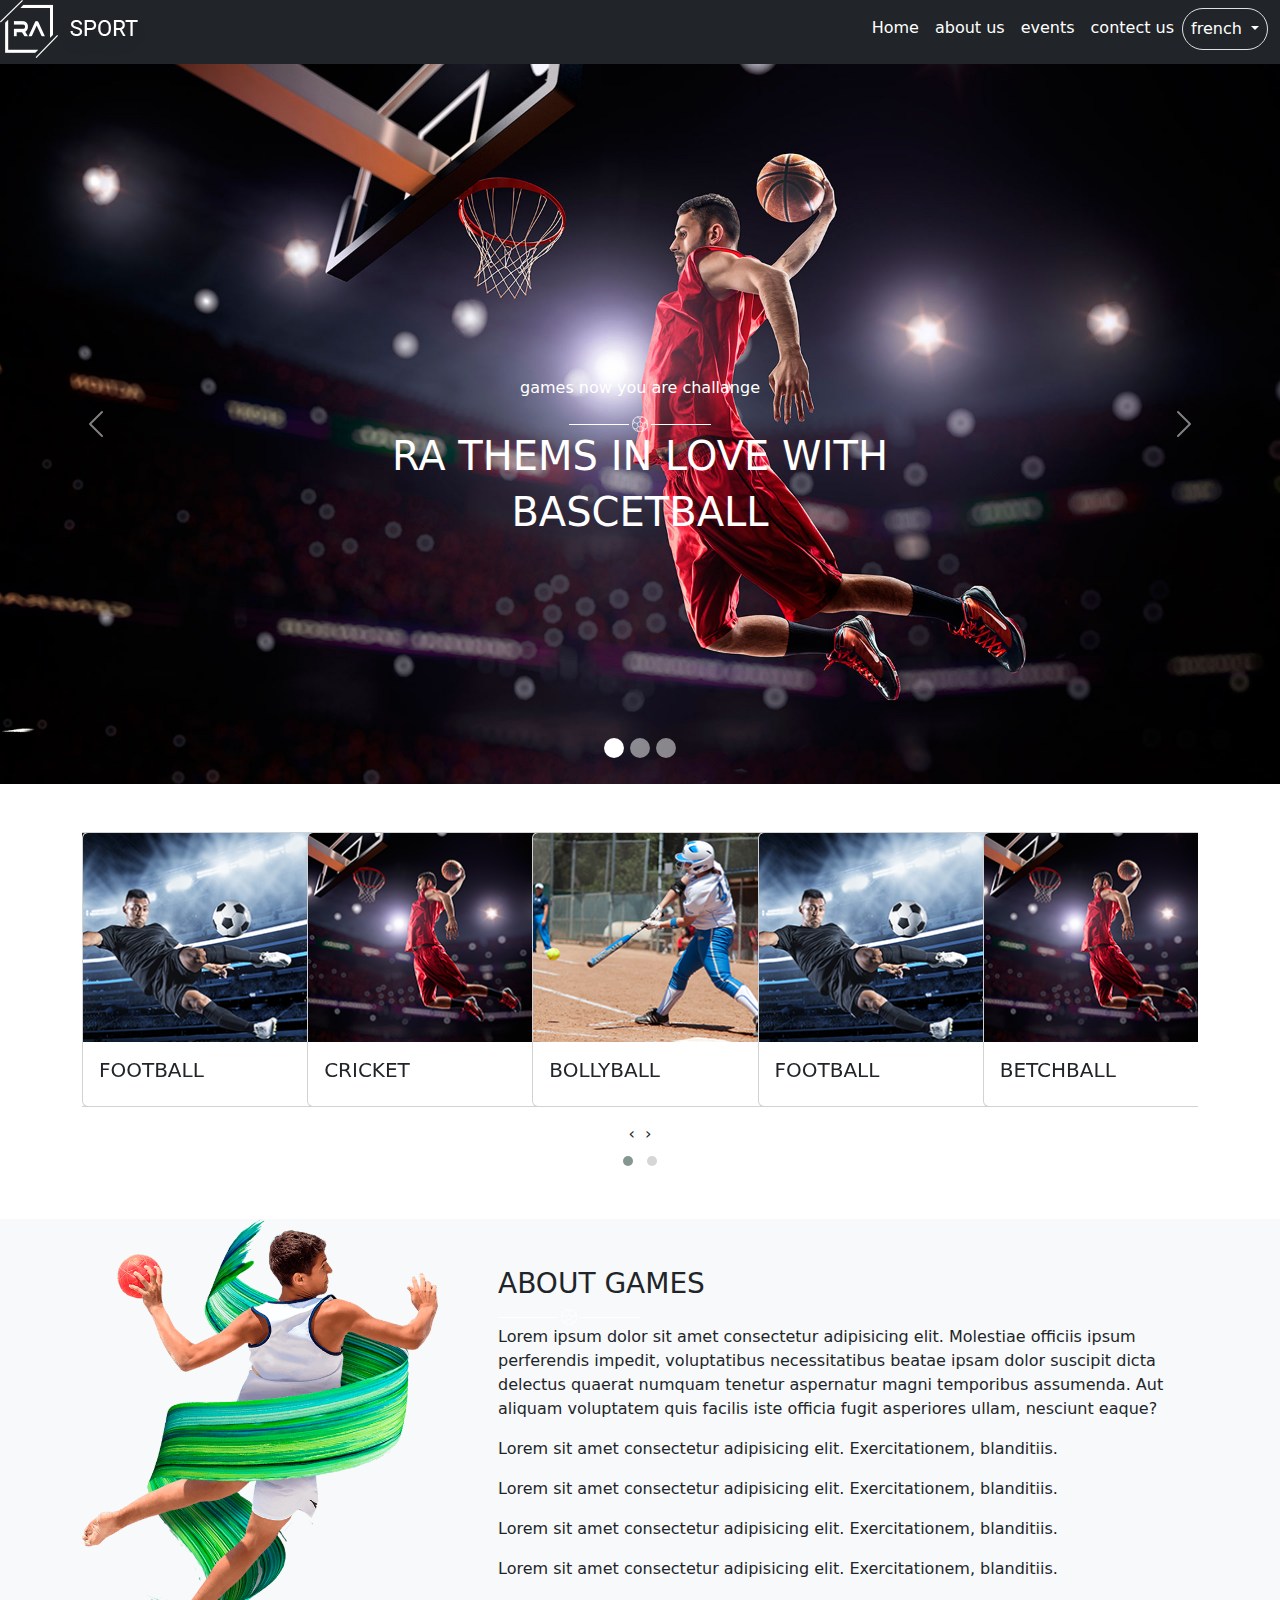
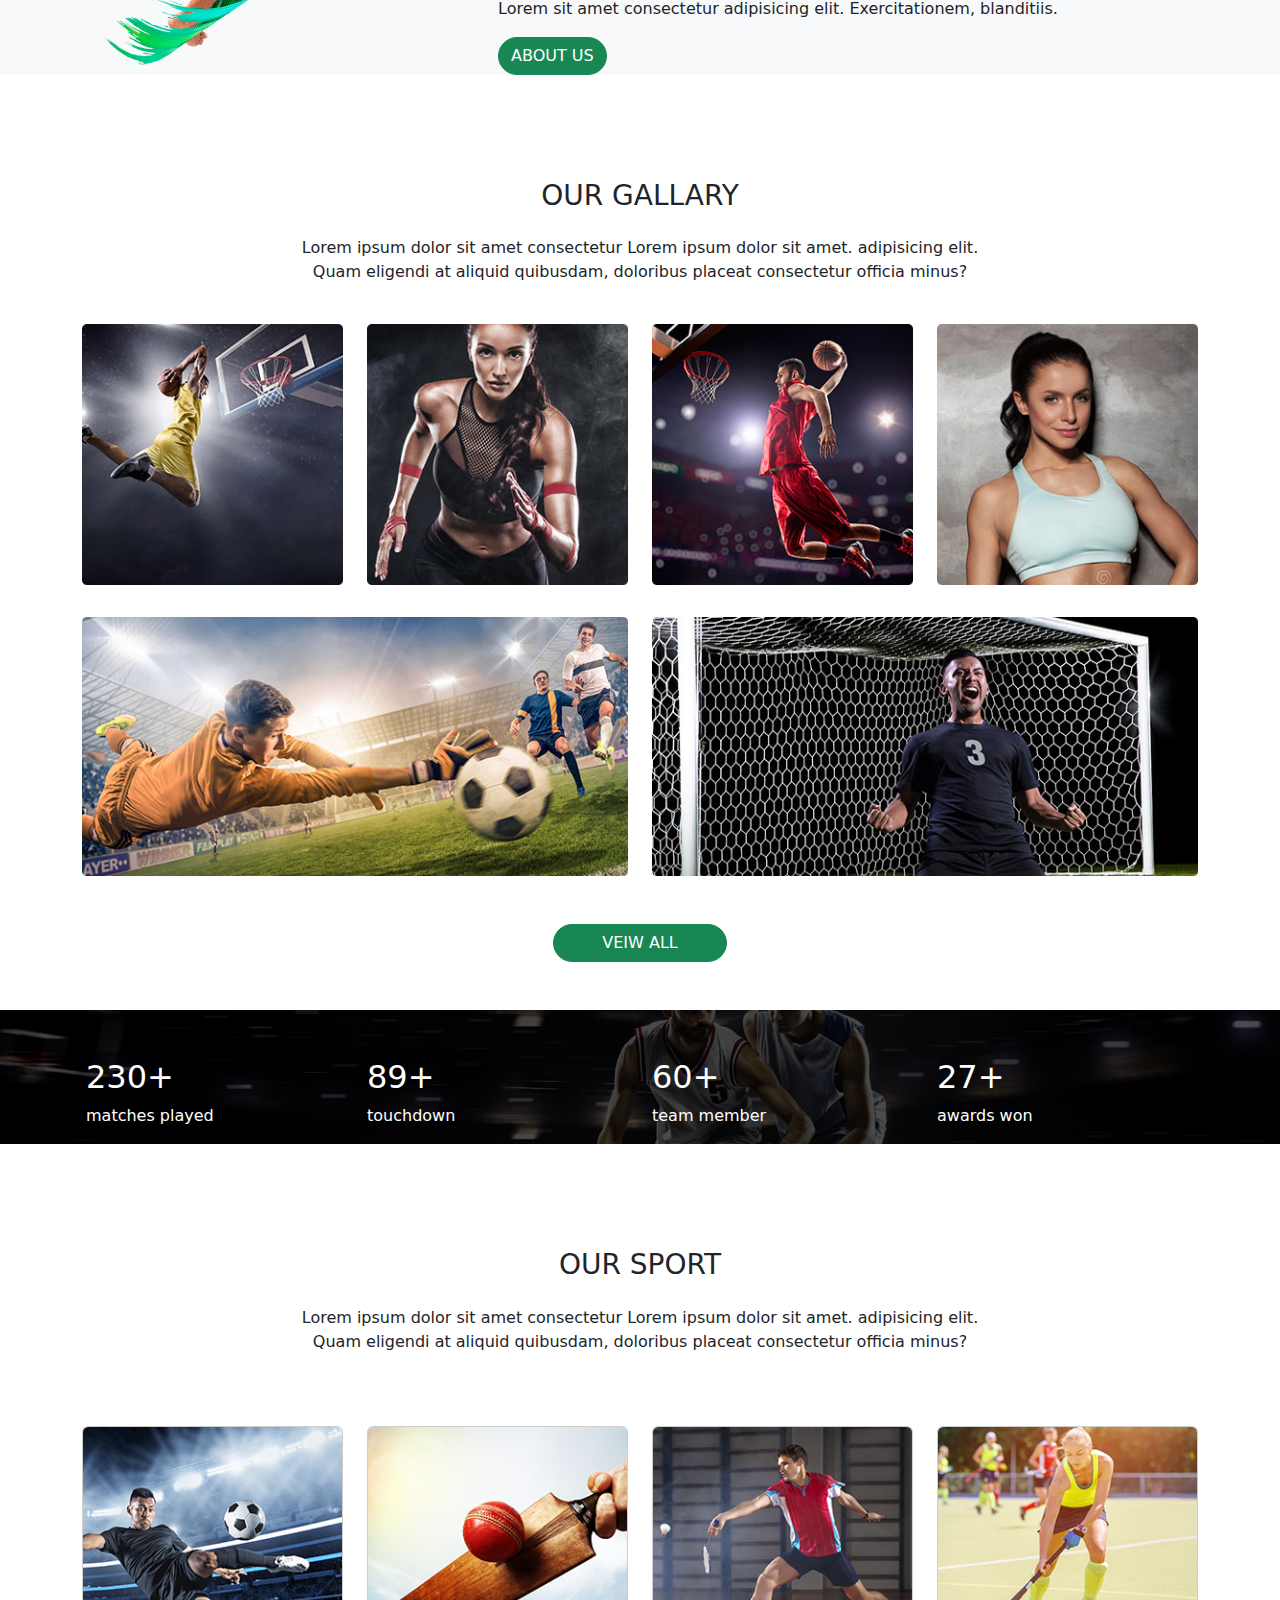
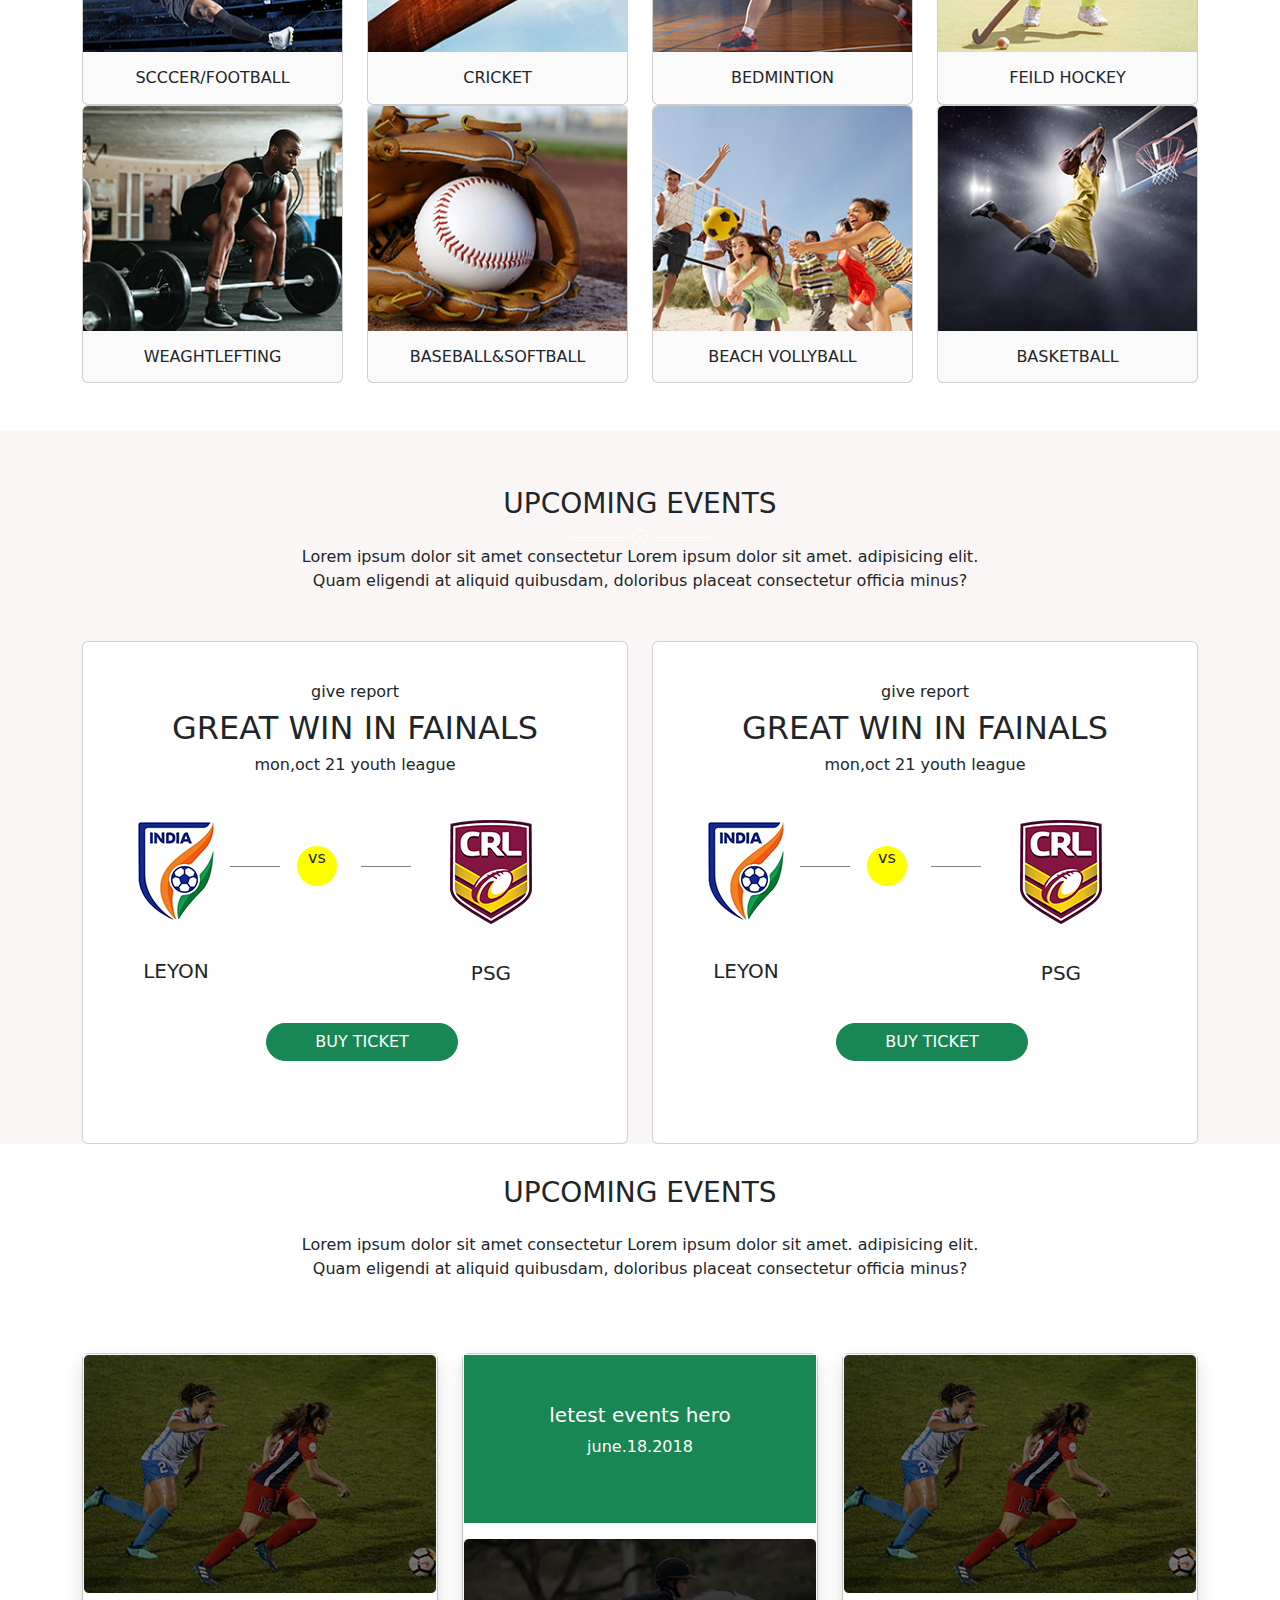
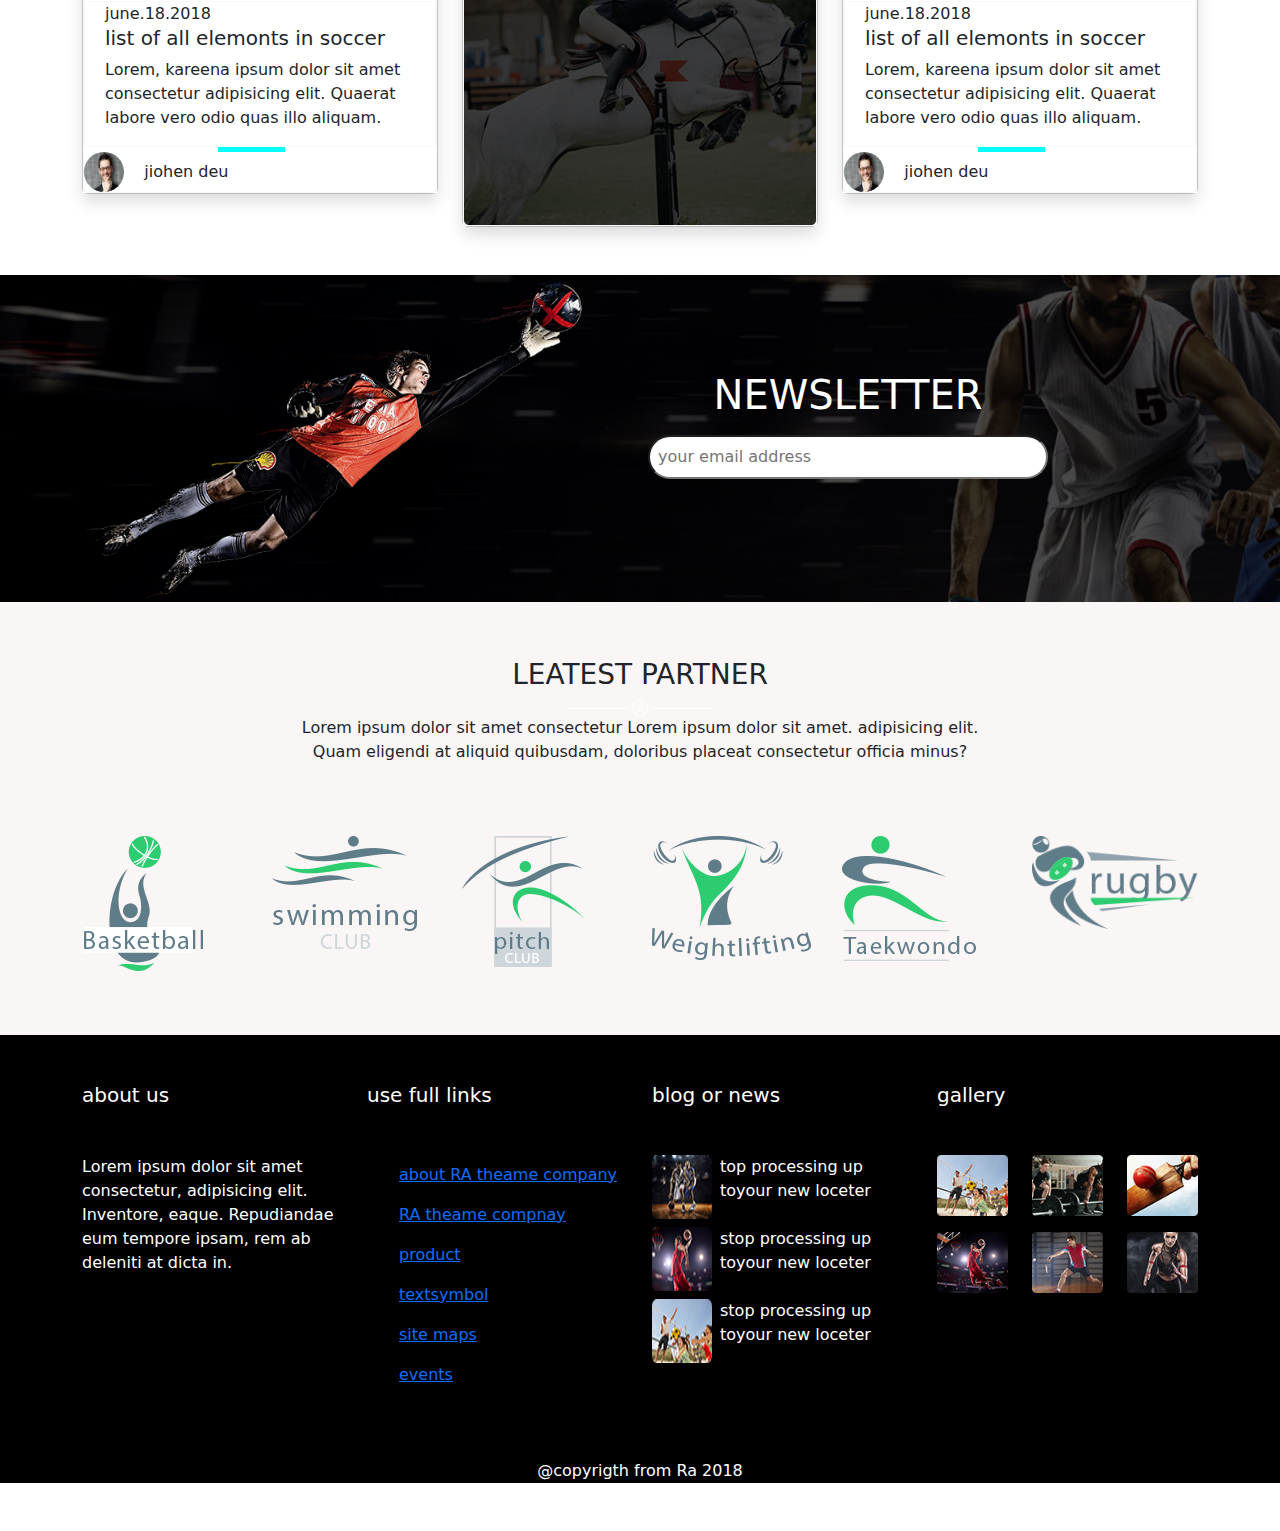
==== index.html @ eae85c8b "Update index.html" ====
<html lang="en">

<head>
  <meta charset="UTF-8">
  <meta name="viewport" content="width=device-width, initial-scale=1.0">

  <title>sports</title>
  <link rel="shortcut icon" href="icons8-basketball-64.png" type="image/x-icon">
  <link rel="stylesheet" type="text/css" href="all.min.css">
  <link rel="stylesheet" href="css/stylecss.css">
  <link rel="stylesheet" href="css/bootstrap.min.css">
  <link rel="stylesheet" href="css/owl.carousel.min.css">
  <link rel="stylesheet" href="css/owl.theme.default.css">
</head>


<style>
  .carousel-indicators [data-bs-target] {
    width: 20px;
    height: 20px;
    border-radius: 100%;
  }

  /*@media  screen and (max-width:996px) {
    .ab{
    text-align: center;
    }
    .over ,.col-sm-6{
      text-align: center;
    }
    .upcome{
      text-align: center;
    }
  }
  */
  .overball{
    background-image: url(images/counter_bg.jpg);
    background-repeat: no-repeat;
    background-size: cover;
  
  } .overlay-ball {
    background-color: rgba(0, 0, 0, 0.7);
  
    
  }
  .over{
    background-image: url(images/counter_bg.jpg);
    background-repeat: no-repeat;
  
    
    
  }
</style>

<body>
  <div class="header bg-dark">
    <img src="images sports/images/top_logo.png" alt="" class="img-fluid">
    <nav class="navbar navbar-expand-lg navbar-light  " style="float: right;">
      <div class="container-fluid">

        <button class="navbar-toggler  " type="button" data-bs-toggle="collapse" data-bs-target="#navbarNav"
          aria-controls="navbarNav" aria-expanded="false" aria-label="Toggle navigation">
          <span class="navbar-toggler-icon"></span>
        </button>
        <div class="collapse navbar-collapse" id="navbarNav">
          <ul class="navbar-nav ">
            <li class="nav-item">
              <a class="nav-link active text-white " aria-current="" href="bootstrab.html">Home</a>
            </li>
            <li class="nav-item">
              <a class="nav-link  text-white" href="about.html">about us</a>
            </li>
            <li class="nav-item">
              <a class="nav-link  text-white " href="event.html">events</a>
            </li>
            <li class="nav-item">
              <a class="nav-link text-white" href="contect.html">contect us</a>
            </li>
            <li class="nav-item dropdown">
              <a class="nav-link dropdown-toggle text-white border rounded-pill " href="#" id="navbarDropdown"
                role="button " data-bs-toggle="dropdown" aria-expanded="false">
                french
              </a>
              <ul class="dropdown-menu" aria-labelledby="navbarDropdown">
                <li><a class="dropdown-item" href="#">Action</a></li>
                <li><a class="dropdown-item" href="#">Another action</a></li>
                <li>
                  <hr class="dropdown-divider">
                </li>
                <li><a class="dropdown-item" href="#">Something else here</a></li>

              </ul>
        </div>
      </div>
    </nav>
  </div>

  <div id="carouselExampleCaptions" class="carousel slide" data-bs-ride="carousel">
    <div class="carousel-indicators">
      <button type="button" data-bs-target="#carouselExampleCaptions" data-bs-slide-to="0" class="active"
        aria-current="true" aria-label="Slide 1"></button>
      <button type="button" data-bs-target="#carouselExampleCaptions" data-bs-slide-to="1"
        aria-label="Slide 2"></button>
      <button type="button" data-bs-target="#carouselExampleCaptions" data-bs-slide-to="2"
        aria-label="Slide 3"></button>
    </div>
    <div class="carousel-inner">
      <div class="carousel-item active">
        <img src="images sports/images/slider_1.jpg" class="d-block w-100" alt="...">
        <div class="carousel-caption d-none d-md-block">
          <p>games now you are challange</p>
          <img src="images sports/images/line.png" alt="">
          <h1>RA THEMS IN LOVE WITH </h1>
          <h1>BASCETBALL</h1>
        </div>
      </div>
      <div class="carousel-item">
        <img src="images sports/images/slider_1.jpg" class="d-block w-100" alt="...">
        <div class="carousel-caption d-none d-md-block">
          <p>games now you are challange</p>
          <img src="images sports/images/line.png" alt="">
          <h1>RA THEMS IN LOVE WITH </h1>
          <h1>BASCETBALL</h1>
        </div>
      </div>
      <div class="carousel-item">
        <img src="images sports/images/slider_1.jpg" class="d-block w-100" alt="...">
        <div class="carousel-caption d-none d-md-block">
          <p>games now you are challange</p>
          <img src="images sports/images/line.png" alt="">
          <h1>RA THEMS IN LOVE WITH </h1>
          <h1>BASCETBALL</h1>
        </div>
      </div>
    </div>
    <button class="carousel-control-prev" type="button" data-bs-target="#carouselExampleCaptions" data-bs-slide="prev">
      <span class="carousel-control-prev-icon" aria-hidden="true"></span>
      <span class="visually-hidden">Previous</span>
    </button>
    <button class="carousel-control-next" type="button" data-bs-target="#carouselExampleCaptions" data-bs-slide="next">
      <span class="carousel-control-next-icon" aria-hidden="true"></span>
      <span class="visually-hidden">Next</span>
    </button>
  </div>


  <div class="upcome mb-5 mt-5">
    <div class="container">
      <div class="row">
        <div class="owl-carousel owl-theme">
          <div class="item">
            <div class="card" style="width: 15rem;">
              <img class="card-img-top img-fluid" src="images sports/images/gm1.png" alt="Card image cap">
              <div class="card-body">
                <h5 class="card-title TEX">FOOTBALL</h5>

              </div>
            </div>
          </div>
          <div class="item">
            <div class="card" style="width: 15rem;">
              <img class="card-img-top img-fluid" src="images sports/images/gm2.png" alt="Card image cap">
              <div class="card-body">
                <h5 class="card-title TEX">CRICKET</h5>

              </div>
            </div>
          </div>  <div class="item">
            <div class="card" style="width: 15rem;">
              <img class="card-img-top img-fluid" src="images sports/images/gm3.png" alt="Card image cap">
              <div class="card-body">
                <h5 class="card-title TEX">BOLLYBALL</h5>

              </div>
            </div>
          </div>  <div class="item">
            <div class="card" style="width: 15rem;">
              <img class="card-img-top img-fluid" src="images sports/images/gm1.png" alt="Card image cap">
              <div class="card-body">
                <h5 class="card-title TEX">FOOTBALL</h5>

              </div>
            </div>
          </div>  <div class="item">
            <div class="card" style="width: 15rem;">
              <img class="card-img-top img-fluid" src="images sports/images/gm2.png" alt="Card image cap">
              <div class="card-body">
                <h5 class="card-title ">  BETCHBALL</h5>

              </div>
            </div>
          </div>  <div class="item">
            <div class="card" style="width: 15rem;">
              <img class="card-img-top img-fluid" src="images sports/images/gm3.png" alt="Card image cap">
              <div class="card-body">
                <h5 class="card-title TEX">FOOTBALL</h5>

              </div>
            </div>
          </div>


        </div>
      </div>
    </div>


  </div>


  <div class="part1 bg-light">
    <div class="container">
      <div class="row">
        <div class="col-lg-4 col-md-12 col-12">
          <div class="image">
            <img src="images sports/images/man.png" alt="" class="img-fluid">
          </div>
        </div>
        <div class="col-lg-8 col-md-12 ps-lg-5 mt-md-5">
          <div class="about-text">
            <h3>ABOUT GAMES</h3>
            <img src="images sports/images/line.png" alt="">
            <p>Lorem ipsum dolor sit amet consectetur adipisicing elit. Molestiae officiis ipsum perferendis
              impedit, voluptatibus necessitatibus beatae ipsam dolor suscipit dicta delectus quaerat
              numquam tenetur aspernatur magni temporibus assumenda. Aut aliquam voluptatem quis facilis
              iste officia fugit asperiores ullam, nesciunt eaque?</p>
            <p> <i class="fa-regular fa-thumbs-up"></i></i>Lorem sit amet consectetur adipisicing elit.
              Exercitationem, blanditiis.</p>
            <p> <i class="fa-regular fa-thumbs-up"></i>Lorem sit amet consectetur adipisicing elit.
              Exercitationem, blanditiis.</p>
            <p> <i class="fa-regular fa-thumbs-up"></i>Lorem sit amet consectetur adipisicing elit.
              Exercitationem, blanditiis.</p>
            <p> <i class="fa-regular fa-thumbs-up"></i>Lorem sit amet consectetur adipisicing elit.
              Exercitationem, blanditiis.</p>
            <p> <i class="fa-regular fa-thumbs-up"></i>Lorem sit amet consectetur adipisicing elit.
              Exercitationem, blanditiis.</p>

            <div class="">
              <a class="btn btn-success btn rounded-pill text-white " href="read.html">ABOUT US</a>
            </div>
          </div>
        </div>
      </div>
    </div>
  </div>
  <div class="our-gallary mt-5">
    <div class="container">
      <div class="row">
        <div class="col-lg-8 offset-lg-2 col-md-12">
          <div class="text-h  p-2 mt-5 text-center">
            <h3>
              OUR GALLARY
            </h3>
            <img src="images sports/images/line.png" alt="">
            <p> Lorem ipsum dolor sit amet consectetur Lorem ipsum dolor sit amet. adipisicing elit.
              Quam
              eligendi at aliquid quibusdam, doloribus placeat consectetur officia minus?
            </p>
          </div>
        </div>
      </div>
    </div>
  </div>
  <div class="gallery  mt-3">
    <div class="container">
      <div class="row">
        <div class="col-lg-3 col-md-6  col-sm-6 mb-4">
          <div class="g">
            <img src="images sports/images/pj1.png" alt="" class="img-fluid">
          </div>
        </div>
        <div class="col-lg-3  col-md-6 mb-4 col-sm-6 ">
          <div class="g">
            <img src="images sports/images/pj2.png" alt="" class="img-fluid">
          </div>
        </div>
        <div class="col-lg-3  col-md-6 col-sm-6  mb-4">
          <div class="g">
            <img src="images sports/images/pj3.png" alt="" class="img-fluid">
          </div>
        </div>
        <div class="col-lg-3  col-md-6  col-sm-6 mb-4">
          <div class="g">
            <img src="images sports/images/pj4.png" alt="" class="img-fluid">
          </div>
        </div>
        <div class="container">
          <div class="row">
            <div class="col-lg-6 col-md-12 mt-2">
              <div class="g2">
                <img src="images sports/images/pj5.png" alt="" class="img-fluid">
              </div>
            </div>
            <div class="col-lg-6 col-md-12 mt-2">
              <div class="g2">
                <img src="images sports/images/pj6.png" alt="" class="img-fluid">
              </div>
            </div>
            <div class="text-center"><a class="btn btn rounded-pill btn-success  mb-5 mt-5 ps-5 pe-5" href="#">VEIW
                ALL</a>
            </div>

          </div>

        </div>
      </div>
    </div>
  </div>

  <div class="over">
    <div class="overlay">
      <div class="container">
        <div class="row">
          <div class="col-lg-3 col-md-6  col-sm-6  col-12 mt-5 ps-3 ">
            <div class="num w-150px text-white">
              <i class="fa-solid fa-football" style="width: 40px; height: 40px; color: green;"></i>
              <h2>230+</h2>
              <p>matches played</p>
            </div>
          </div>
          <div class="col-lg-3 col-md-6  col-sm-6   mt-5">
            <div class="num text-white">
              <i class="fa-solid fa-baseball" style="width: 40px; height: 40px; color: green;"></i>
              <h2>89+</h2>
              <p>touchdown</p>
            </div>
          </div>

          <div class="col-lg-3 col-md-6  col-sm-6  mt-5">
            <div class="num text-white">
              <i class="fa-solid fa-football" style="width: 40px; height: 40px; color: green;"></i>
              <h2>60+</h2>
              <p>team member</p>
            </div>
          </div>

          <div class="col-lg-3 col-md-6  col-sm-6   mt-5">
            <div class="num text-white">
              <i class="fa-solid fa-baseball" style="width: 40px; height: 40px; color: green;"></i>

              <h2>27+</h2>
              <p>awards won</p>
            </div>
          </div>

        </div>

      </div>
    </div>
  </div>
  <div class="our-sport mt-5">
    <div class="container">
      <div class="row">
        <div class="col-lg-8 offset-lg-2 col-md-12">
          <div class="text-h  p-2 mt-5 text-center">
            <h3>
              OUR SPORT
            </h3>
            <img src="images sports/images/line.png" alt="">
            <p> Lorem ipsum dolor sit amet consectetur Lorem ipsum dolor sit amet. adipisicing elit.
              Quam
              eligendi at aliquid quibusdam, doloribus placeat consectetur officia minus?
            </p>
          </div>
        </div>
      </div>
    </div>
  </div>
  <div class="upcome mb-5 mt-5">
    <div class="container">
      <div class="row">
        <div class="col-lg-3  col-sm-6  col-md-6">
          <div class="card" style="background-color: rgb(250, 250, 250);">
            <img src="images sports/images/sp1.png" class="card-img-top" alt="...">
            <div class="card-body">
              <H6 class="card-text text-center">SCCCER/FOOTBALL</H6>
            </div>
          </div>
        </div>
        <div class="col-lg-3 col-sm-6  col-md-6">
          <div class="card" style="background-color: rgb(250, 250, 250);">
            <img src="images sports/images/sp2.png" class="card-img-top" alt="...">
            <div class="card-body">
              <H6 class="card-text text-center">CRICKET</H6>
            </div>
          </div>
        </div>
        <div class="col-lg-3  col-sm-6  col-md-6">
          <div class="card" style="background-color: rgb(250, 250, 250);">
            <img src="images sports/images/sp3.png" class="card-img-top" alt="...">
            <div class="card-body">
              <H6 class="card-text text-center">BEDMINTION</H6>
            </div>
          </div>
        </div>
        <div class="col-lg-3 col-md-6  col-sm-6 ">
          <div class="card" style="background-color: rgb(250, 250, 250);">
            <img src="images sports/images/sp4.png" class="card-img-top" alt="...">
            <div class="card-body">
              <H6 class="card-text text-center">FEILD HOCKEY</H6>
            </div>
          </div>
        </div>
        <div class="col-lg-3 col-md-6  col-sm-6 ">
          <div class="card" style="background-color: rgb(250, 250, 250);">
            <img src="images sports/images/sp5.png" class="card-img-top" alt="...">
            <div class="card-body">
              <H6 class="card-text text-center">WEAGHTLEFTING
              </H6>
            </div>
          </div>
        </div>
        <div class="col-lg-3 col-md-6  col-sm-6 ">
          <div class="card" style="background-color: rgb(250, 250, 250);">
            <img src="images sports/images/sp6.png" class="card-img-top" alt="...">
            <div class="card-body">
              <H6 class="card-text text-center">BASEBALL&SOFTBALL</H6>
              </H6>
            </div>
          </div>
        </div>
        <div class="col-lg-3 col-md-6  col-sm-6 ">
          <div class="card " style=" background-color: rgb(250, 250, 250);">
            <img src="images sports/images/sp7.png" class="card-img-top" alt="...">
            <div class="card-body">
              <H6 class="card-text text-center">BEACH VOLLYBALL</H6>
            </div>
          </div>
        </div>
        <div class="col-lg-3 col-md-6 col-sm-6 ">
          <div class="card" style="background-color: rgb(250, 250, 250);">
            <img src="images sports/images/sp8.png" class="card-img-top" alt="...">
            <div class="card-body">
              <H6 class="card-text text-center">BASKETBALL</H6>
            </div>
          </div>
        </div>
      </div>
    </div>
  </div>
  <div class="our-events mt-5">
    <div class="container">
      <div class="row">
        <div class="col-lg-8 offset-lg-2 col-md-12  mb-4">
          <div class="text-h  p-2 mt-5 text-center ">
            <h3>
              UPCOMING EVENTS
            </h3>
            <img src="images sports/images/line.png" alt="" style="color: green;">
            <p> Lorem ipsum dolor sit amet consectetur Lorem ipsum dolor sit amet. adipisicing elit.
              Quam
              eligendi at aliquid quibusdam, doloribus placeat consectetur officia minus?
            </p>
          </div>
        </div>
      </div>
    </div>

    <div class="vs">
      <div class="container">
        <div class="row">
          <div class="col-lg-6 col-md-12 col-12">
            <div class="card great" style="text-decoration: none;">
              <div class="card-body">
                <div class="won bg-white pt-2">
                  <div class="report text-center mt-3  ">
                    <h6>give report</h6>
                    <h2>
                      GREAT WIN IN FAINALS
                    </h2>
                    <h6>mon,oct 21 youth league</h6>
                  </div>
                  <div class="win text-center pb-5 ">
                    <div class="mt1"> <img src="images sports/images/mt1.png" alt="">
                      <H5>LEYON</H5>
                    </div>
                    <div class="in">vs</div>
                    <div class="mt2"><img src="images sports/images/mt2.png" alt="">
                      <H5>PSG</H5>
                    </div>
                  </div>
                </div>
                <div class=" bb text-center"><a class="btn btn rounded-pill btn-success  mt-5 ps-5 pe-5" href="#">BUY
                    TICKET
                  </a>
                </div>
              </div>
            </div>
          </div>
          <div class="col-lg-6 col-md-12 col-12">
            <div class="card great" style="text-decoration: none;">
              <div class="card-body ">
                <div class="won bg-white pt-2">
                  <div class="report text-center mt-3  ">
                    <h6>give report</h6>
                    <h2>
                      GREAT WIN IN FAINALS
                    </h2>
                    <h6>mon,oct 21 youth league</h6>
                  </div>
                  <div class="win text-center pb-5 ">
                    <div class="mt1"> <img src="images sports/images/mt1.png" alt="">
                      <H5>LEYON</H5>
                    </div>
                    <div class="in">vs</div>
                    <div class="mt2"><img src="images sports/images/mt2.png" alt="">
                      <H5>PSG</H5>
                    </div>
                  </div>
                </div>
                <div class=" bb text-center"><a class="btn btn rounded-pill btn-success  mt-5 ps-5 pe-5" href="#">BUY
                    TICKET
                  </a>
                </div>
              </div>
            </div>
          </div>
        </div>
      </div>
    </div>
  </div>

  <div class="our-blog  mt-4">
    <div class="container">
      <div class="row">
        <div class="col-lg-8 offset-lg-2 col-md-12 mb-5 ">
          <div class="text-h  p-2  text-center ">
            <h3>
              UPCOMING EVENTS
            </h3>
            <img src="images sports/images/line.png" alt="" style="color: green;">
            <p> Lorem ipsum dolor sit amet consectetur Lorem ipsum dolor sit amet. adipisicing elit.
              Quam
              eligendi at aliquid quibusdam, doloribus placeat consectetur officia minus?
            </p>
          </div>
        </div>
      </div>
    </div>

    <div class="blog mb-5">
      <div class="container">
        <div class="row">
          <div class="col-lg-4 col-md-12 col-sm-12 ">

            <div class="card">
              <div class="box shadow  border border-light">
                <img src="images sports/images/ev1.png" alt="" class="img-fluid" width="100%">

                <div class="  border border-light mt-2" style="padding-left: 20px;"> <i
                    class="fa-regular fa-calendar-days"></i>june.18.2018
                  <h5>list of all elemonts in soccer</h5>
                  <p>Lorem, kareena ipsum dolor sit amet consectetur adipisicing elit. Quaerat labore vero
                    odio quas illo aliquam.</p>
                </div>
                <div class="btext"></div>
                <div class="bimg ">
                  <img class="" src="images sports/images/admin.png" class="img-fluid w-100" alt="">&nbsp; &nbsp; jiohen
                  deu
                </div>
              </div>
            </div>
          </div>
          <div class="col-lg-4 col-md-12  col-sm-12  ">

            <div class="card">
              <div class="box shadow  border border-light">

                <div class="box1 text-center text-white mb-3 bg-success p-5">
                  <h5>letest events hero</h5>
                  <p> <i class="fa-regular fa-calendar-days"></i>june.18.2018</p>
                </div>
                <div class="box">
                  <img src="images sports/images/ev2.png" alt="" class="img-fluid w-100">
                </div>
              </div>
            </div>
          </div>

          <div class="col-lg-4 col-md-12  col-sm-12">

            <div class="card">
              <div class="box shadow  border border-light">
                <img src="images sports/images/ev3.png" alt="" width="100%">

                <div class="  border border-light mt-2" style="padding-left: 20px;"> <i
                    class="fa-regular fa-calendar-days"></i>june.18.2018
                  <h5>list of all elemonts in soccer</h5>
                  <p>Lorem, kareena ipsum dolor sit amet consectetur adipisicing elit. Quaerat labore vero
                    odio quas illo aliquam.</p>
                </div>
                <div class="btext"></div>
                <div class="bimg ">
                  <img class="" src="images sports/images/admin.png" alt="">&nbsp; &nbsp; jiohen deu
                </div>
              </div>
            </div>
          </div>
        </div>
      </div>
    </div>
    <div class="overball text-center">
      <div class="overlay-ball">
        <div class="container">
          <div class="row">
            <div class="col-lg-4 col-md-12 col-12">
              <div class="img2" style="width: 500px;">
                <img src="images sports/images/ball.png" alt="" class="img-fluid">
              </div>
            </div>
            <div class="col-lg-8 col-md-12 ps-lg-5 mt-md-5">
              <div class="about-text  mt-5">
                <h1 class="text-white">NEWSLETTER</h1>
                <input type="email" name="email" id="" placeholder="your email address" class="email-box rounded-pill p-2 m-2"
                  style="width: 400px;">
              </div>
            </div>
          </div>
        </div>
      </div>
    </div>
  </div>
  <div class="our-events">
    <div class="container">
      <div class="row">
        <div class="col-lg-8 offset-lg-2 col-md-12 mb-5">
          <div class="text-h  p-2 mt-5 text-center ">
            <h3>
              LEATEST PARTNER
            </h3>
            <img src="images sports/images/line.png" alt="" style="color: green;">
            <p> Lorem ipsum dolor sit amet consectetur Lorem ipsum dolor sit amet. adipisicing elit.
              Quam
              eligendi at aliquid quibusdam, doloribus placeat consectetur officia minus?
            </p>
          </div>
        </div>
      </div>
    </div>
    <div class="let mb-5">
      <div class="container">
        <div class="row">
          <div class="col-lg-2 col-sm-6 col-md-6">
            <div class="let-img mb-3">
              <img src="images sports/images/p1.png" alt="" class="img-fluid">
            </div>
          </div>
          <div class="col-lg-2 col-sm-6  col-md-6">
            <div class="let-img mb-3">
              <img src="images sports/images/p2.png" alt="" class="img-fluid">
            </div>
          </div>
          <div class="col-lg-2 col-sm-6   col-md-6">
            <div class="let-img mb-3">
              <img src="images sports/images/p3.png" alt="" class="img-fluid">
            </div>
          </div>
          <div class="col-lg-2 col-sm-6 col-md-6">
            <div class="let-img mb-3">
              <img src="images sports/images/p4.png" alt="" class="img-fluid">
            </div>
          </div>
          <div class="col-lg-2 col-sm-6 col-md-6">
            <div class="let-img mb-3">
              <img src="images sports/images/p5.png" alt="" class="img-fluid">
            </div>
          </div>
          <div class="col-lg-2  col-md-6 col-sm-6">
            <div class="let-img mb-3">
              <img src="images sports/images/p6.png" alt="" class="img-fluid">
            </div>
          </div>
        </div>
      </div>
    </div>
    <div class="footer">
      <div class="upcome mb-5 mt-5">
        <div class="container">
          <div class="row">
            <div class="col-lg-3 col-md-6">

              <div class="ab  mt-5 text-white">
                <h5 class="mb-5">about us</h5>
                <p>Lorem ipsum dolor sit amet consectetur, adipisicing elit. Inventore, eaque.
                  Repudiandae eum tempore ipsam, rem ab deleniti at dicta in.</p>
                <div class="icon margin-left-10px">

                </div>

              </div>
            </div>
            <div class="col-lg-3 col-md-6">
              <div class="ab mt-5 text-white">
                <h5 class="mb-5">use full links</h5>

                <div class="link ">
                  <ul type="none" style="text-decoration: none;">
                    <li><a href="#"> about RA theame company</a> </li>
                    <li><a href="#"> RA theame compnay product </li>
                    <li><a href="#"> textsymbol</a> </li>
                    <li><a href="#"> site maps</a> </li>
                    <li><a href="#"> events</a> </li>
                  </ul>
                </div>
              </div>

            </div>

            <div class="col-lg-3 col-md-6 col-sm-12">
              <div class="abc mt-5  text-white">
                <h5 class=" mb-5">blog or news</h5>

                <div class="bloga mb-2 d-flex">
                  <img src="images sports/images/ft1.png" alt="" class="img-fluid">
                  <p class="ms-2">top processing up toyour new loceter</p>
                </div>
                <div class="bloga mb-2 d-flex ">
                  <img src="images sports/images/ft2.png" alt="" class="img-fluid">
                  <p class="ms-2"> stop processing up toyour new loceter</p>
                </div>
                <div class="bloga  d-flex">
                  <img src="images sports/images/ft3.png" alt="" class="img-fluid">
                  <p class="ms-2">stop processing up toyour new loceter</p>
                </div>



              </div>
            </div>

            <div class="col-lg-3 col-md-6 col-sm-12">
              <div class="abc mb-5 mt-5 text-white">
                <h5>gallery</h5>
              </div>
              <div class="row">
                <div class="col-lg-4  col-md-6 col-sm-6">
                  <div class="gell mb-3">
                    <img src="images sports/images/ftg1.png" alt="" class="img-fluid">
                  </div>
                </div>
                <div class="col-lg-4  col-md-6 col-sm-6">
                  <div class="gell mb-3">
                    <img src="images sports/images/ftg2.png" alt="" class="img-fluid">
                  </div>
                </div>
                <div class="col-lg-4  col-md-6 col-sm-6">
                  <div class="gell mb-3">
                    <img src="images sports/images/ftg3.png" alt="" class="img-fluid">

                  </div>

                </div>
                <div class="col-lg-4  col-md-6 col-sm-6">
                  <div class="gell mb-3">
                    <img src="images sports/images/ftg4.png" alt="" class="img-fluid">
                  </div>
                </div>
                <div class="col-lg-4  col-md-6 col-sm-6">
                  <div class="gell mb-3">
                    <img src="images sports/images/ftg5.png" alt="" class="img-fluid">
                  </div>
                </div>
                <div class="col-lg-4  col-md-6 col-sm-6">
                  <div class="gell mb-3">
                    <img src="images sports/images/ftg6.png" alt="" class="img-fluid">

                  </div>

                </div>
              </div>
            </div>
          </div>
          <div class="cop mb-5 mt-5 text-center text-white ">@copyrigth from Ra 2018
            <p></p>
          </div>

          <script src="all.min.js"></script>
          <script src="js/bootstrap.bundle.min.js"></script>
          <script src="js/jquery.min.js"></script>
          <script src="js/owl.carousel.min.js"></script>
          <script>
            $('.owl-carousel').owlCarousel({
              loop: true,
              margin: 10,
              nav: true,
              responsive: {
                0: {
                  items: 1
                },
                600: {
                  items: 3
                },
                1000: {
                  items: 5
                }
              }
            })
          </script>
</body>

</html>
---- css/stylecss.css ----
body{
  overflow-x: hidden;
 }.carousel-caption {
    transform: translateY(-200px);
 }.carousel-indicators [data-bs-target] {
  width: 20px;
  height: 20px;
  border-radius: 100%;
 }

 

  .over {
    background-image: url(https://github.com/kareeena-nagar/sports/blob/main/images%20sports/images/counter_bg.jpg?raw=true);
background-size: cover;
  }

  .overlay {
    background-color: rgba(0, 0, 0, 0.7);

  }

  .main6 {
    background-color: rgb(237, 235, 235);

  }

  .win {
    display: flex;

  }

  .win img {
    padding: 10px;
    margin: 27px;
  }

  .in {
    width: 40px;
    height: 40px;
    background-color: yellow;
    border-radius: 100%;
    transform: translateY(50px);
    transform: translate(44px, 63px);
    position: relative;
  }

  .bb {
    transform: translate(7px, -66px);

  }

  .mt2 {
    transform: translateX(120px);

  }

  .in::after {
    content: "";
    top: 20px;
    bottom: 0;
    width: 50px;
    background-color: gray;
    height: 1px;
    left: 64px;
    right: 0;
    position: absolute;

  }

  .in::before {
    content: "";
    top: 20px;
    bottom: 0;
    width: 50px;
    background-color: gray;
    height: 1px;
    left: -67px;
    right: 0px;
    position: absolute;

  }

  .our-events {
    background-color: rgb(251, 246, 246);

  }

  .btext {
    border-top: 5px solid aqua;
    margin-left: 134px;
    margin-right: 151px;

  }

  .bimg img {
    width: 40px;
    height: 40px;
    border-radius: 100%;

  }

 
  
  
 

  
  .footer {
    background-color: black;
  }

  .ballimg img {
    width: 600px;
    transform: translateY(-48px);
    position: absolute;
  }

  ll .link ul a {
    text-decoration: none;
    color: white;

  }

  .link {
    line-height: 40px;
    text-decoration: none;
    color: white;
  }

  .card img {
    transition: all ease 1s;
  }

  .card:hover img {
    scale: 0.9;
  }

  .g img {
    transition: all ease 1s;
  }

  .g:hover img {
    scale: 0.9;
  }

  .g2 img {
    transition: all ease 1s;
  }

  .g2:hover img {
    scale: 0.9;
  }
  .navbar-nav{
    font-size: 16px;
  
  
  } 
  .navbar-nav:active{
    color: rgb(9, 214, 98);
  }
  @media only screen and (max-width:450px){
    .up{
      text-align: center;
      margin-bottom: 20px;
    }
    .image{
      margin-bottom: 30px;
    }
    .part1{
      padding: 60px 0;
    }
    .num{
      text-align: center;
    }
    .our-events,.great{
      margin-bottom: 40px; 
    padding-bottom: 39px;       }
    .mt2 {
    transform: translateX(60px);

  }.in{    transform: translate(23px, 60px);}

   /* .footer ,.ab{
      text-align: center;
    }
   .gellary{
    text-align: center;
  
   }
   .blogfoot{
    text-align: center;
   }*/
    .over-events{
      text-align: center;
    
    }
    .image{width:400px;
  }
   .image img{ height:280px; 
             }
   .img2 img{
    height:260px;
    padding-right:200px;}
   .win img{width:58px;}
 .email-box{
  width:300px;}
.owl-carousel{margin-left:50px;}
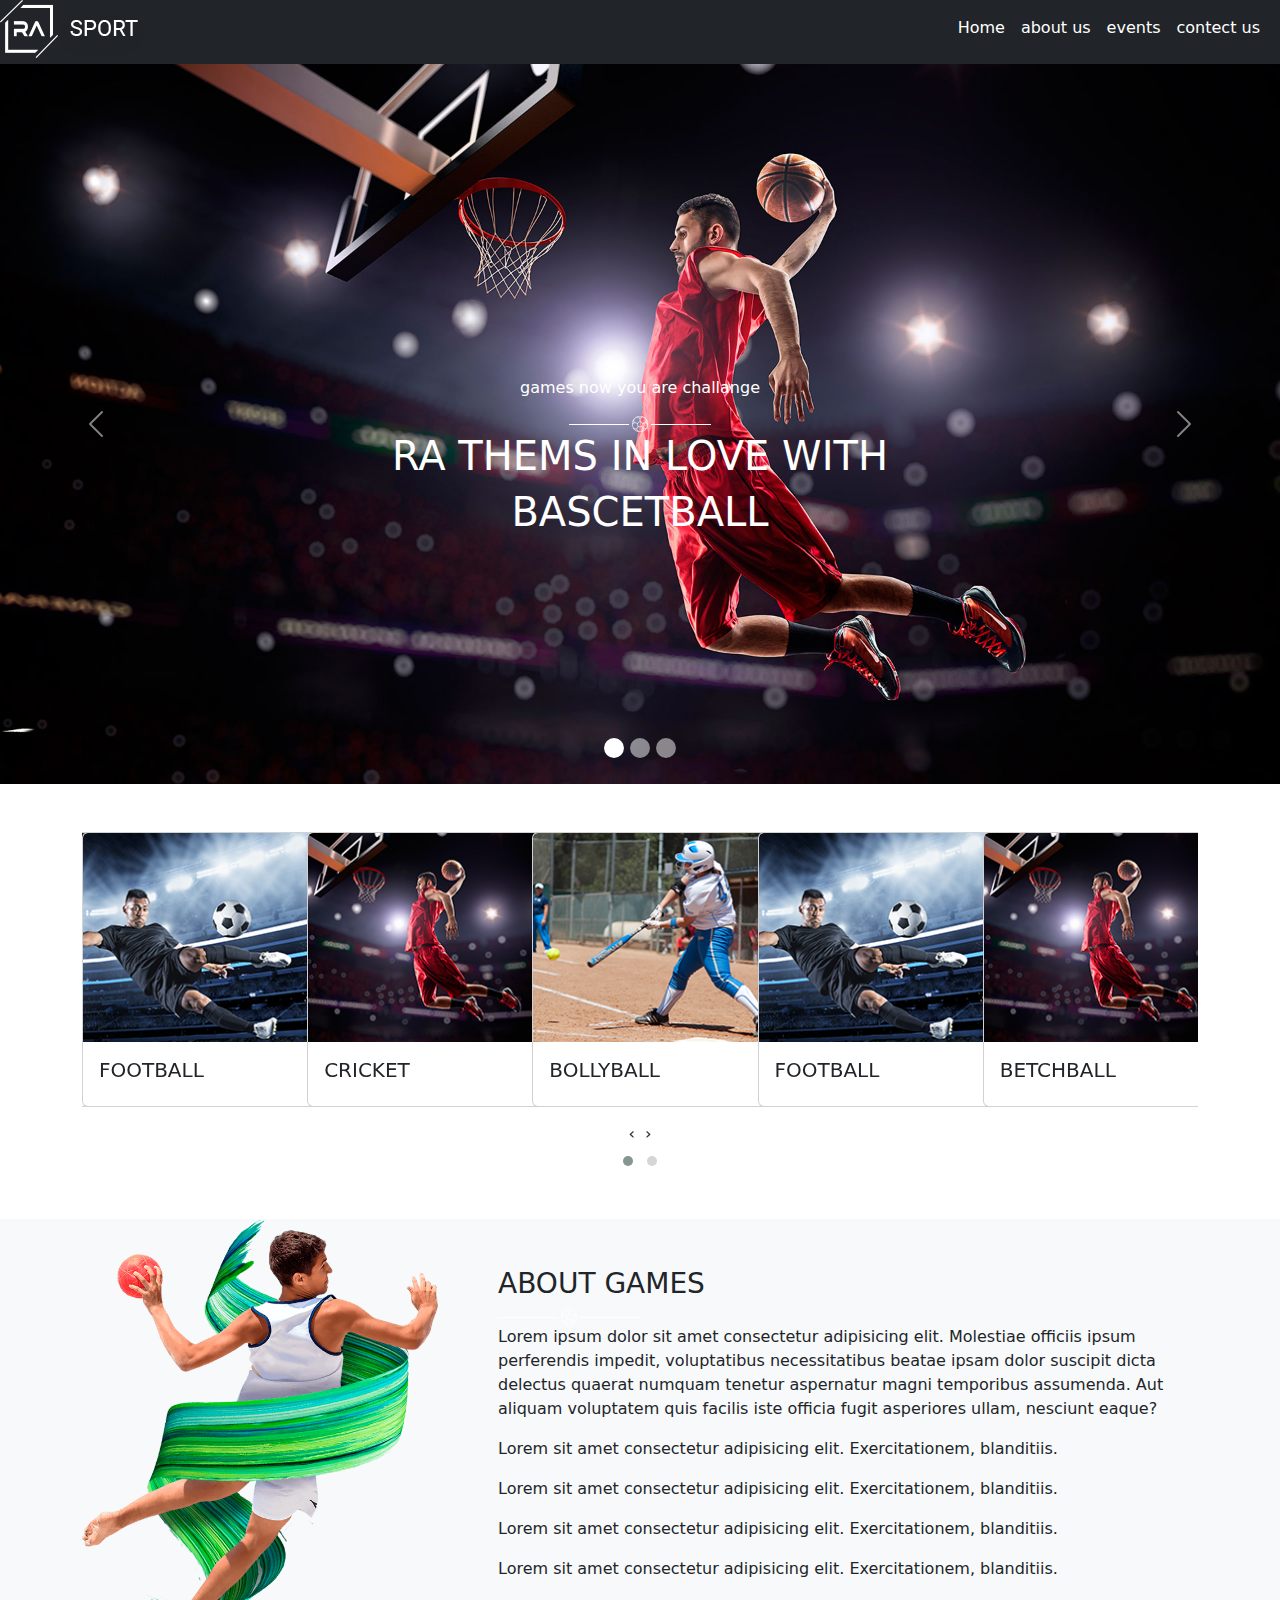
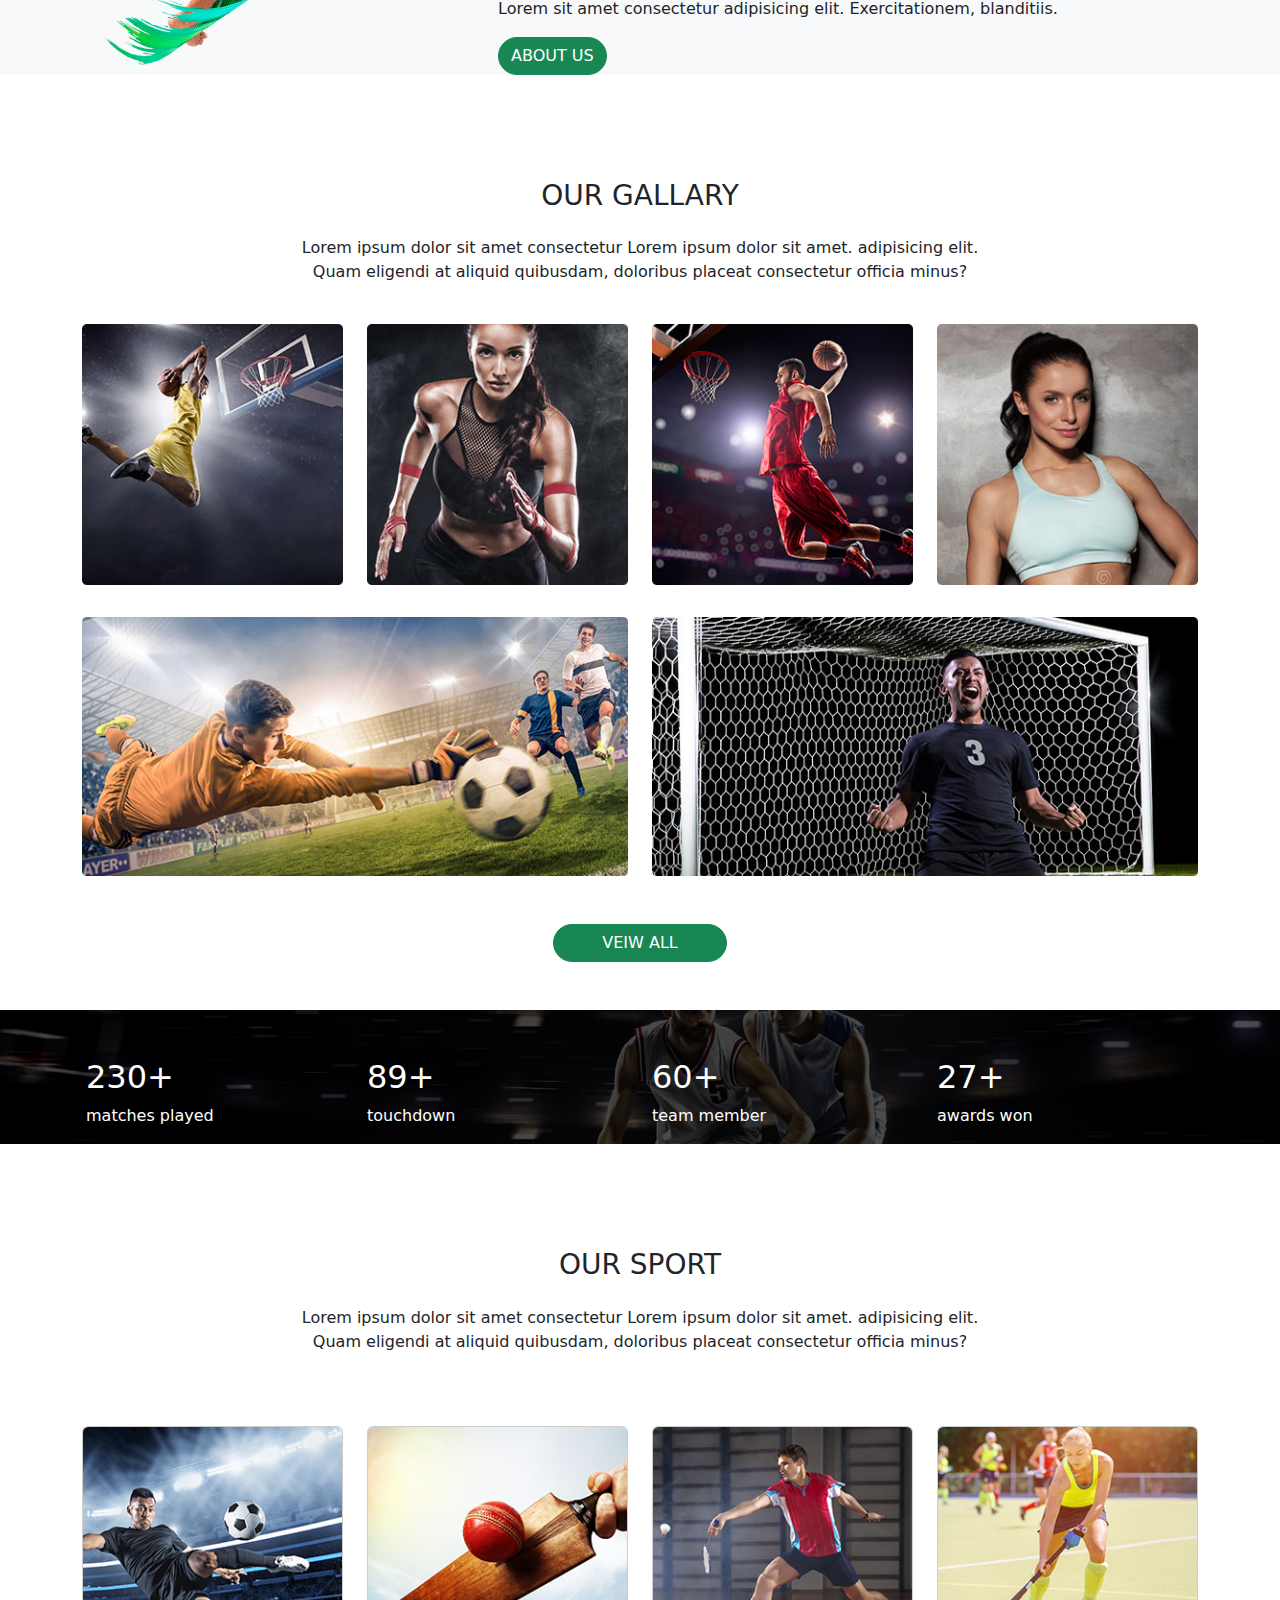
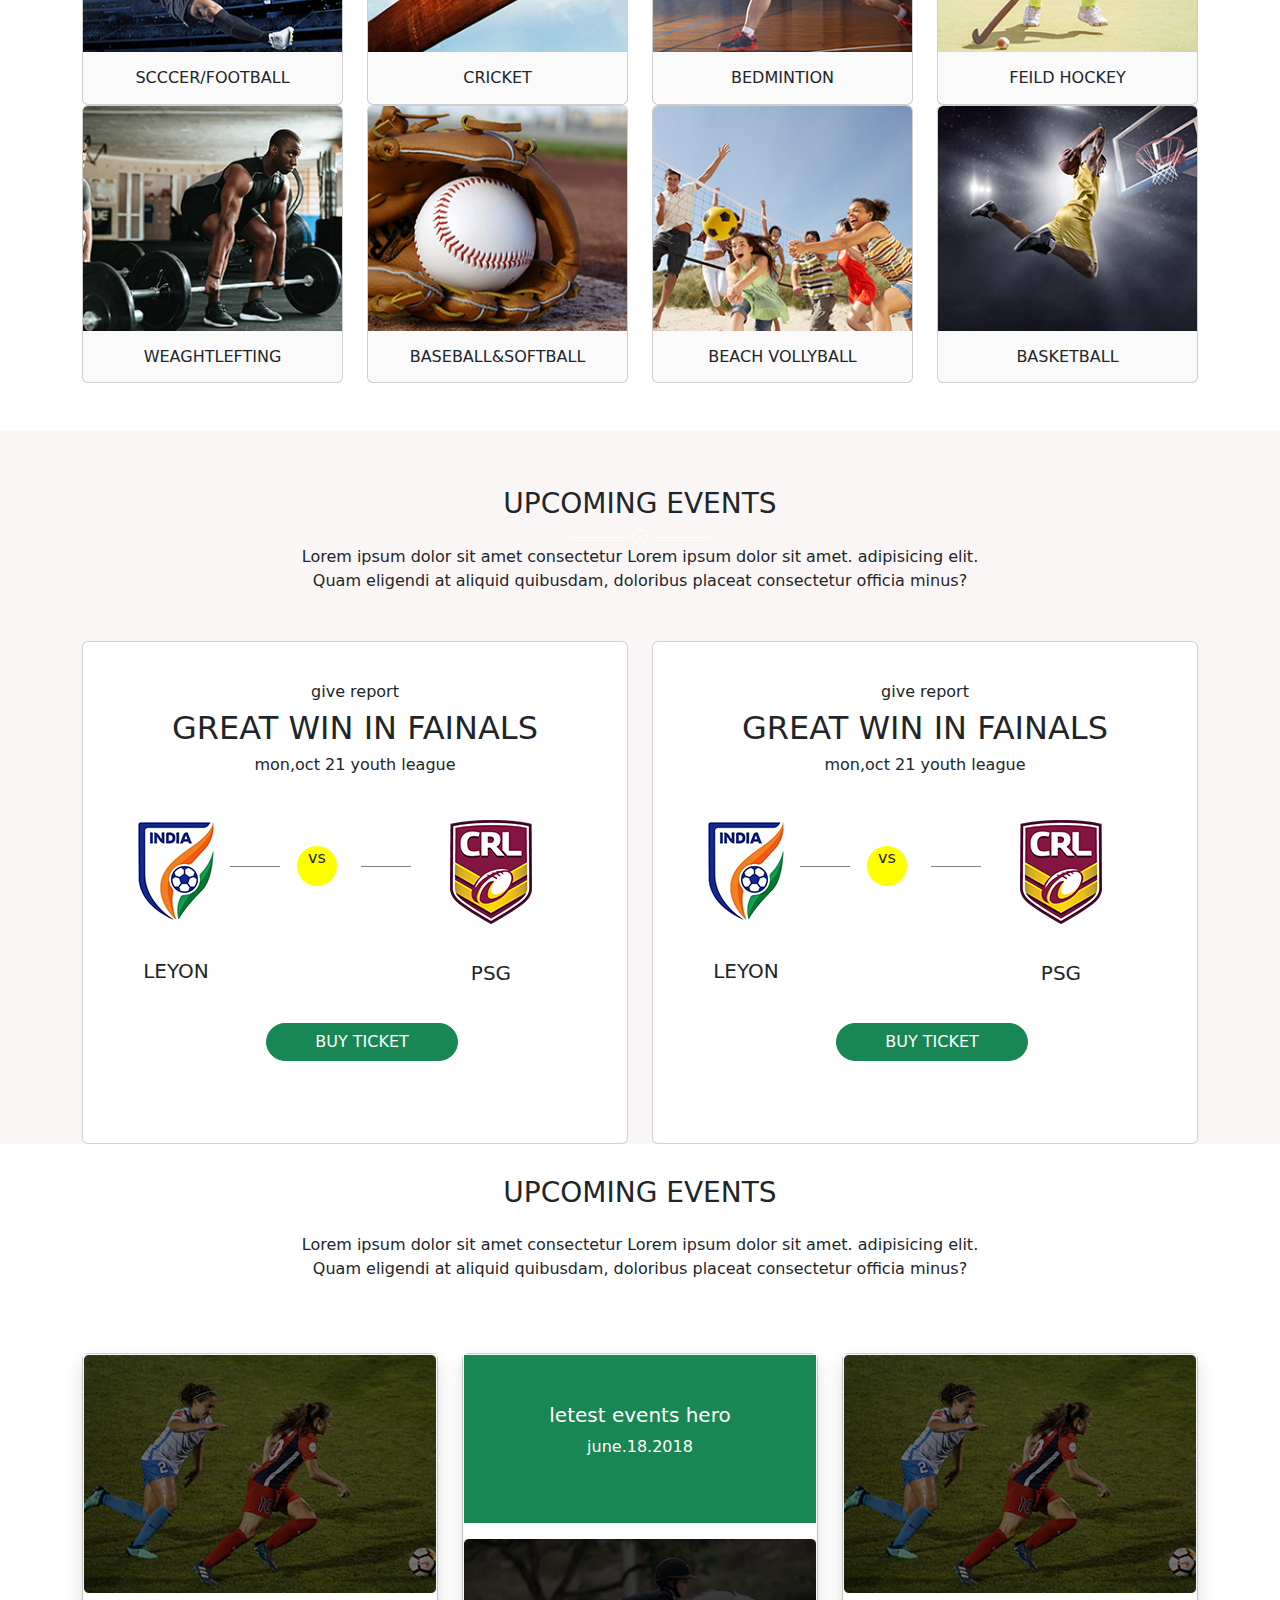
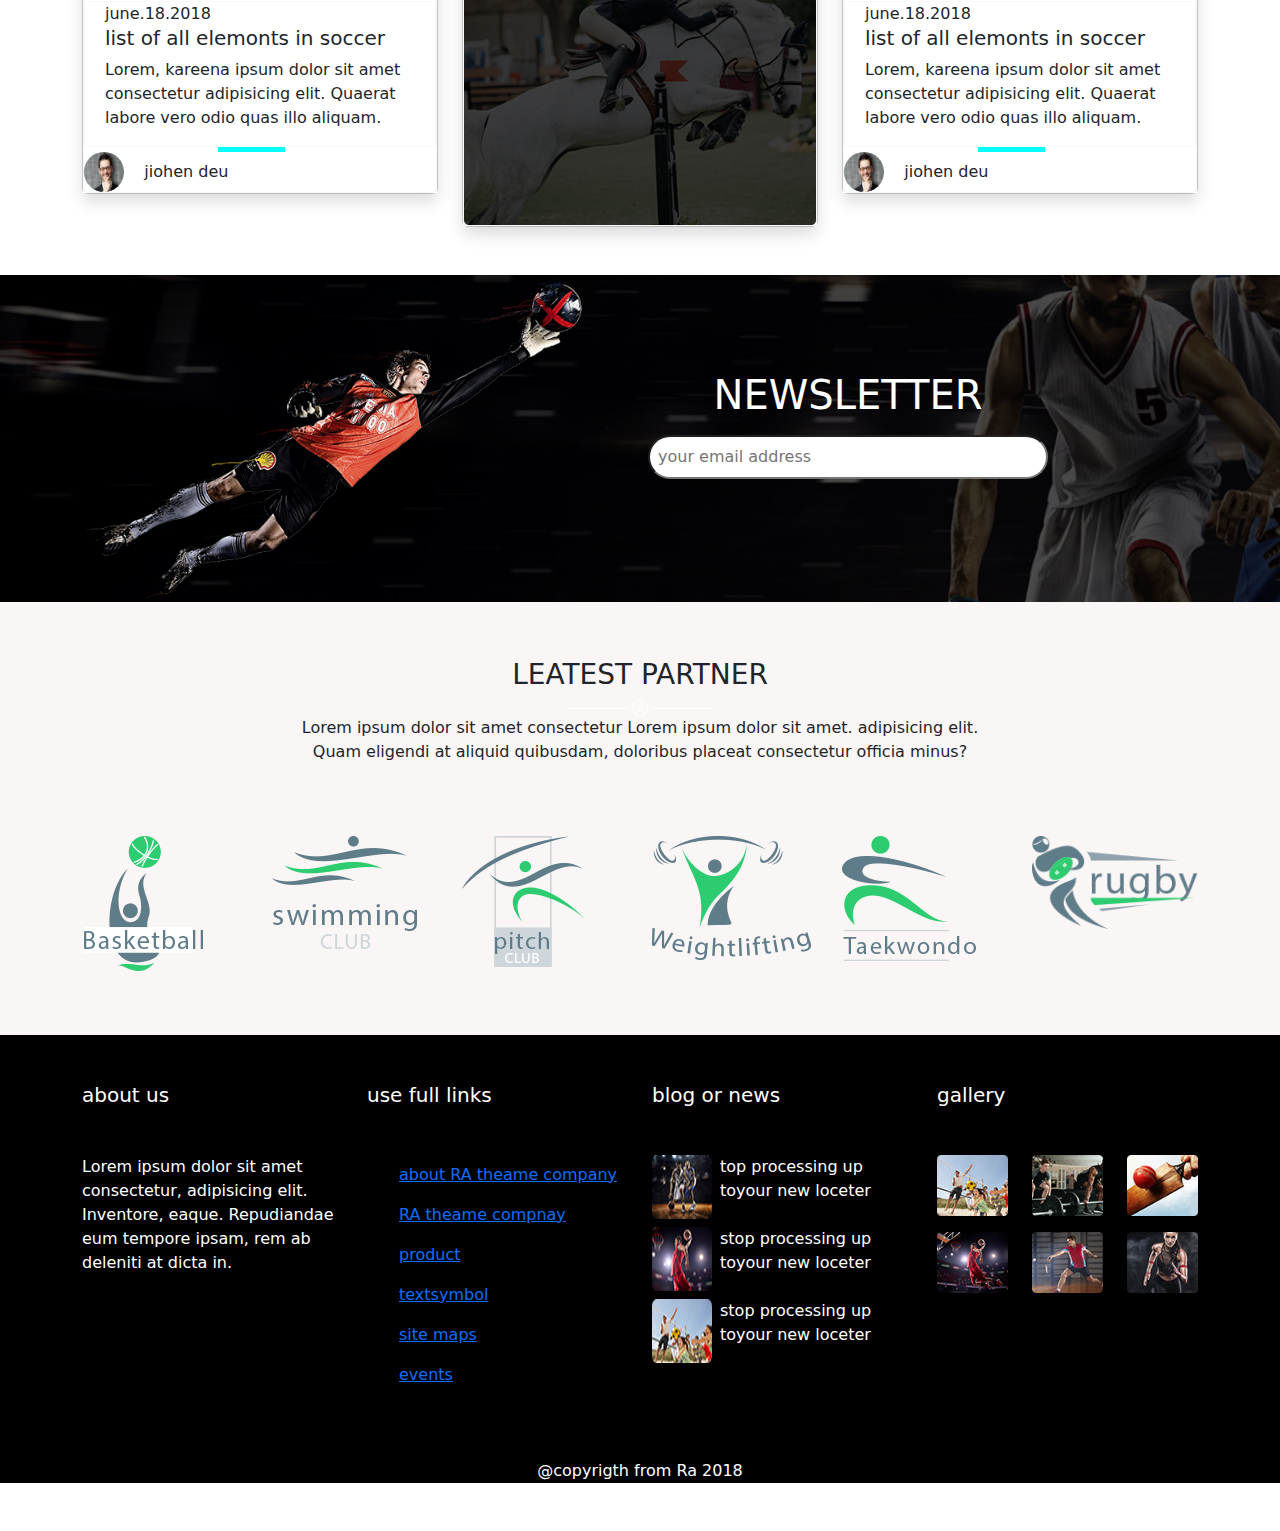
==== commit c5739dfa: "Update index.html" ====
--- a/index.html
+++ b/index.html
@@ -63,7 +63,7 @@
           <span class="navbar-toggler-icon"></span>
         </button>
         <div class="collapse navbar-collapse" id="navbarNav">
-          <ul class="navbar-nav ">
+          <ul class="navbar-nav bgcolor-black ">
             <li class="nav-item">
               <a class="nav-link active text-white " aria-current="" href="bootstrab.html">Home</a>
             </li>
@@ -76,19 +76,7 @@
             <li class="nav-item">
               <a class="nav-link text-white" href="contect.html">contect us</a>
             </li>
-            <li class="nav-item dropdown">
-              <a class="nav-link dropdown-toggle text-white border rounded-pill " href="#" id="navbarDropdown"
-                role="button " data-bs-toggle="dropdown" aria-expanded="false">
-                french
-              </a>
-              <ul class="dropdown-menu" aria-labelledby="navbarDropdown">
-                <li><a class="dropdown-item" href="#">Action</a></li>
-                <li><a class="dropdown-item" href="#">Another action</a></li>
-                <li>
-                  <hr class="dropdown-divider">
-                </li>
-                <li><a class="dropdown-item" href="#">Something else here</a></li>
-
+           
               </ul>
         </div>
       </div>
--- a/css/stylecss.css
+++ b/css/stylecss.css
@@ -195,14 +195,34 @@
       text-align: center;
     
     }
+element.style {
+}
+.navbar-toggler-icon {
+ background-color:white;
+color:black;
+}
     .image{width:400px;
   }
    .image img{ height:280px; 
              }
    .img2 img{
     height:260px;
-    padding-right:200px;}
-   .win img{width:58px;}
- .email-box{
-  width:300px;}
+    padding-right:200px;
+   }
+   .nav-link{
+    color:black;}
+   .g{text-align:center;}
+   .win img{width:58px;
+           }
+   .let-img { text-align:center
+            }
+ .email-box input{
+  width:250px;}
 .owl-carousel{margin-left:50px;}
+   .gell{
+    text-align:center;}
+   .abc{
+    text-align:center;}
+   .ab{text-align:center;}
+   .upcome{
+    text-align:center;}
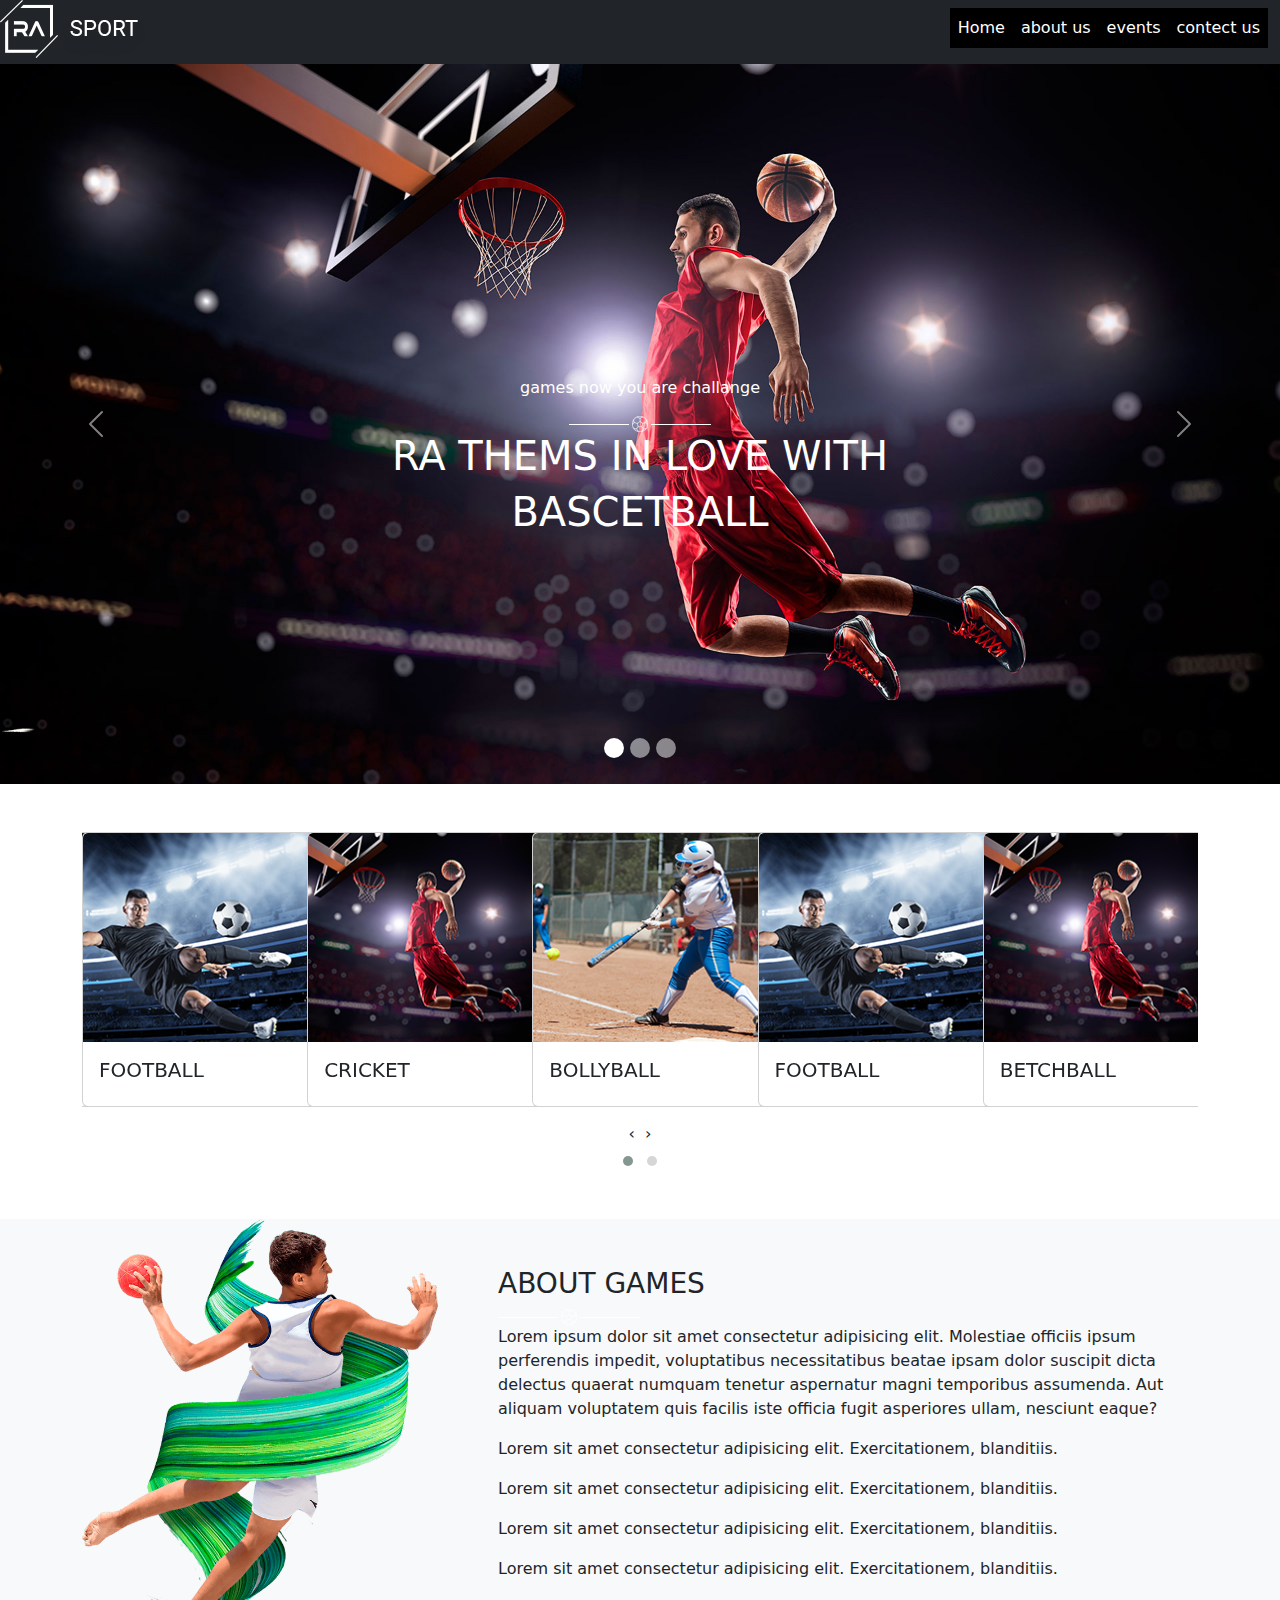
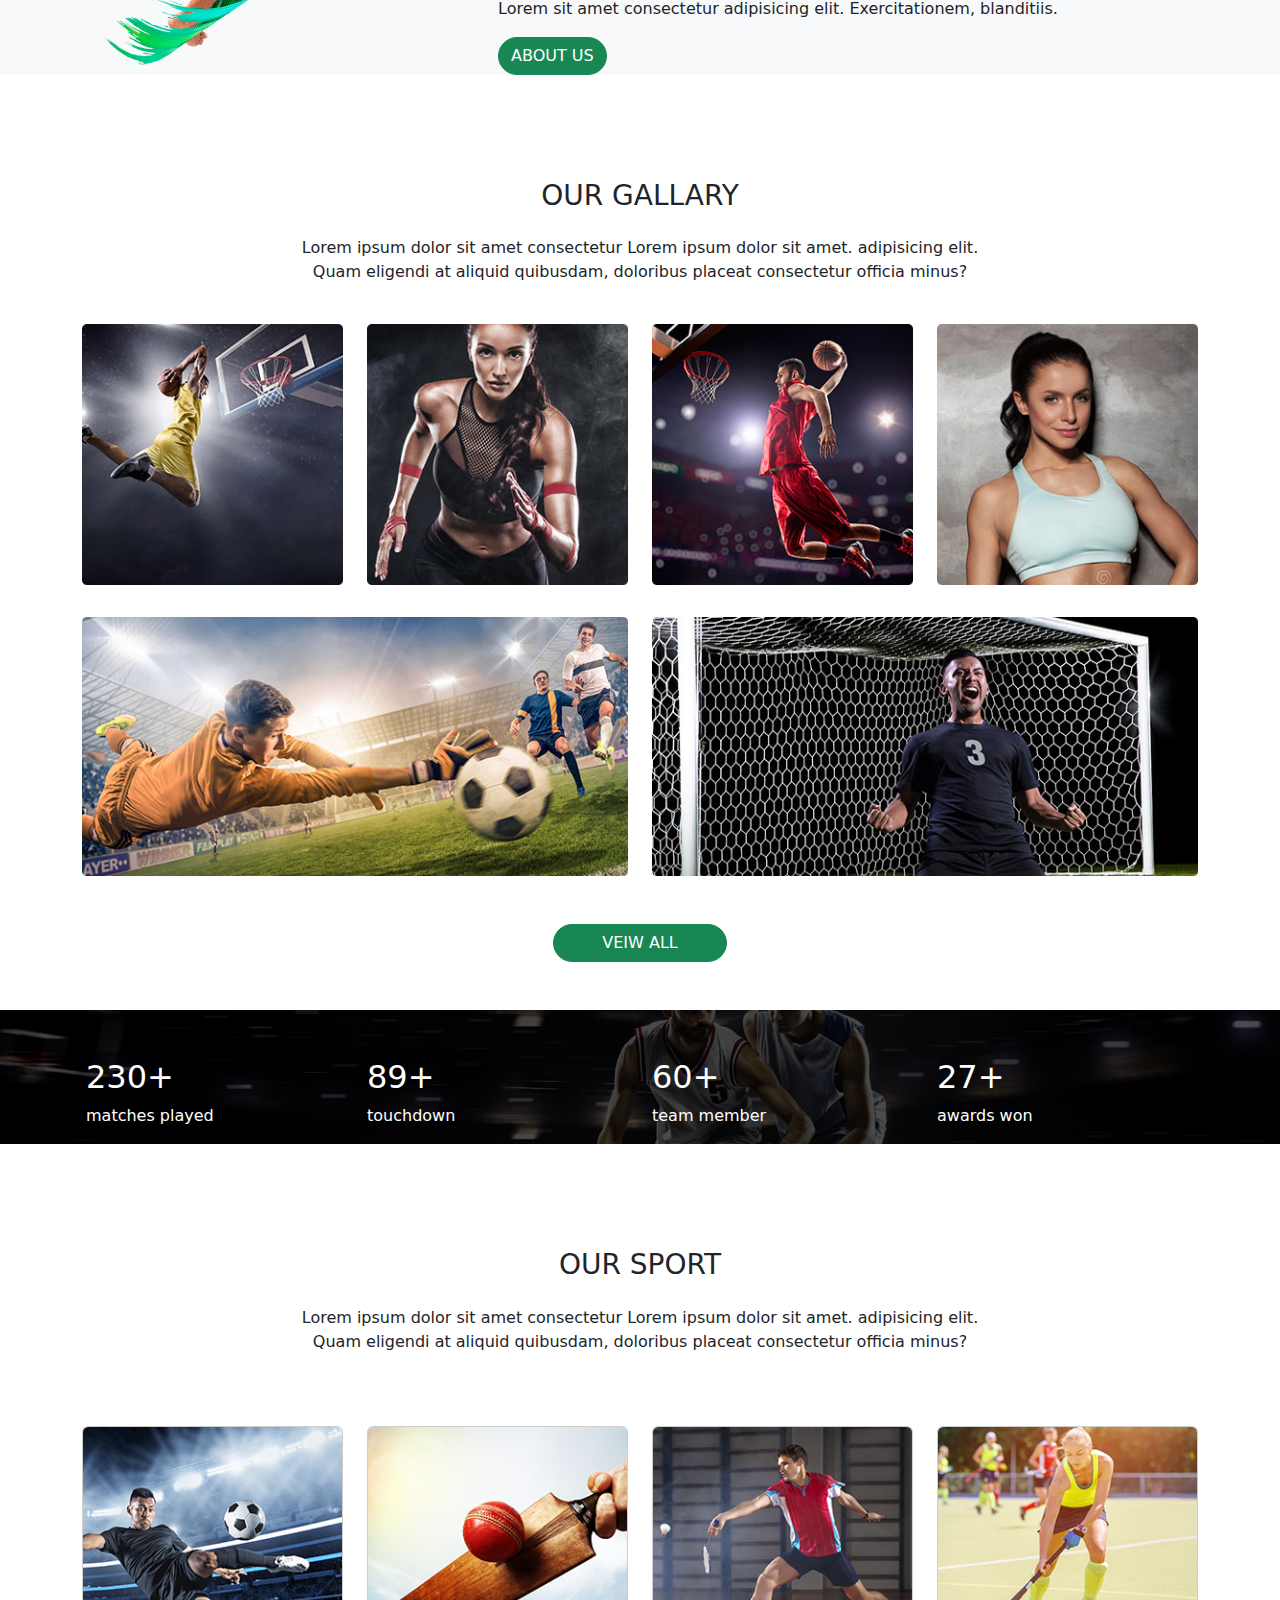
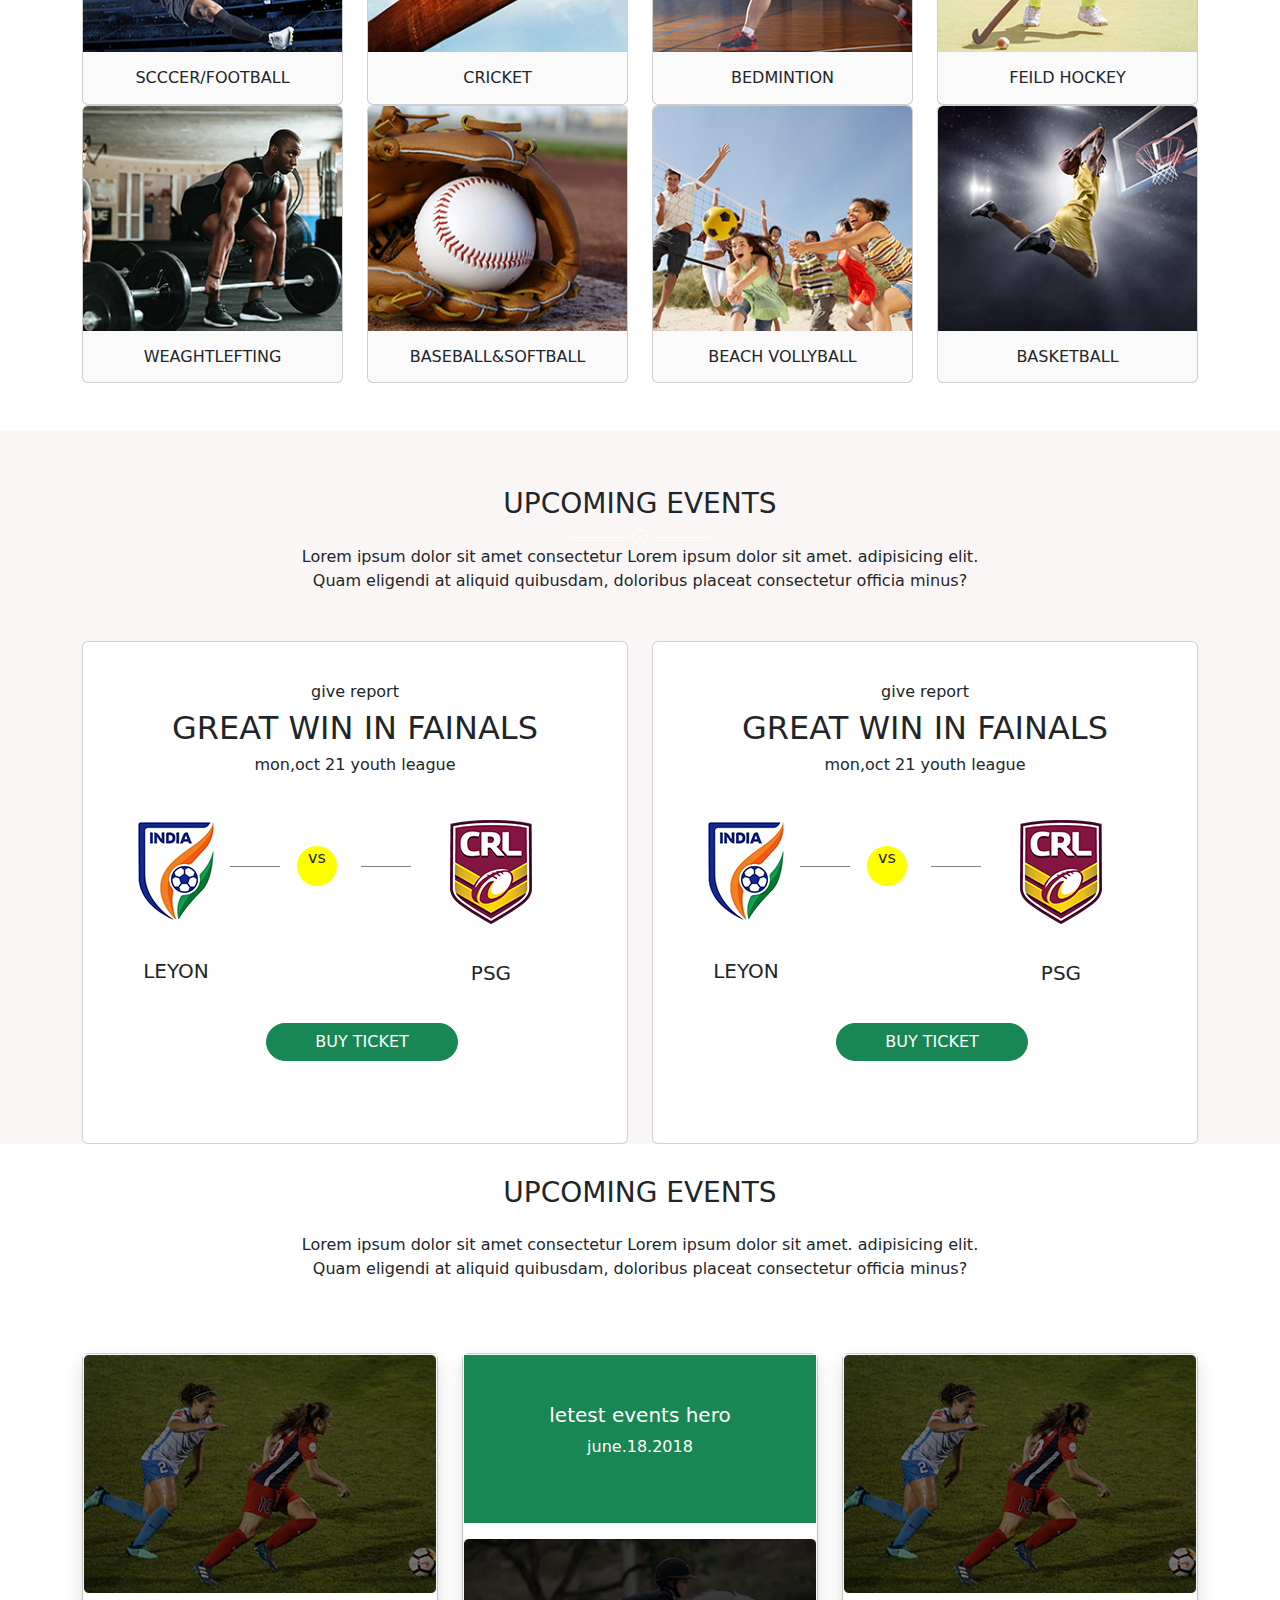
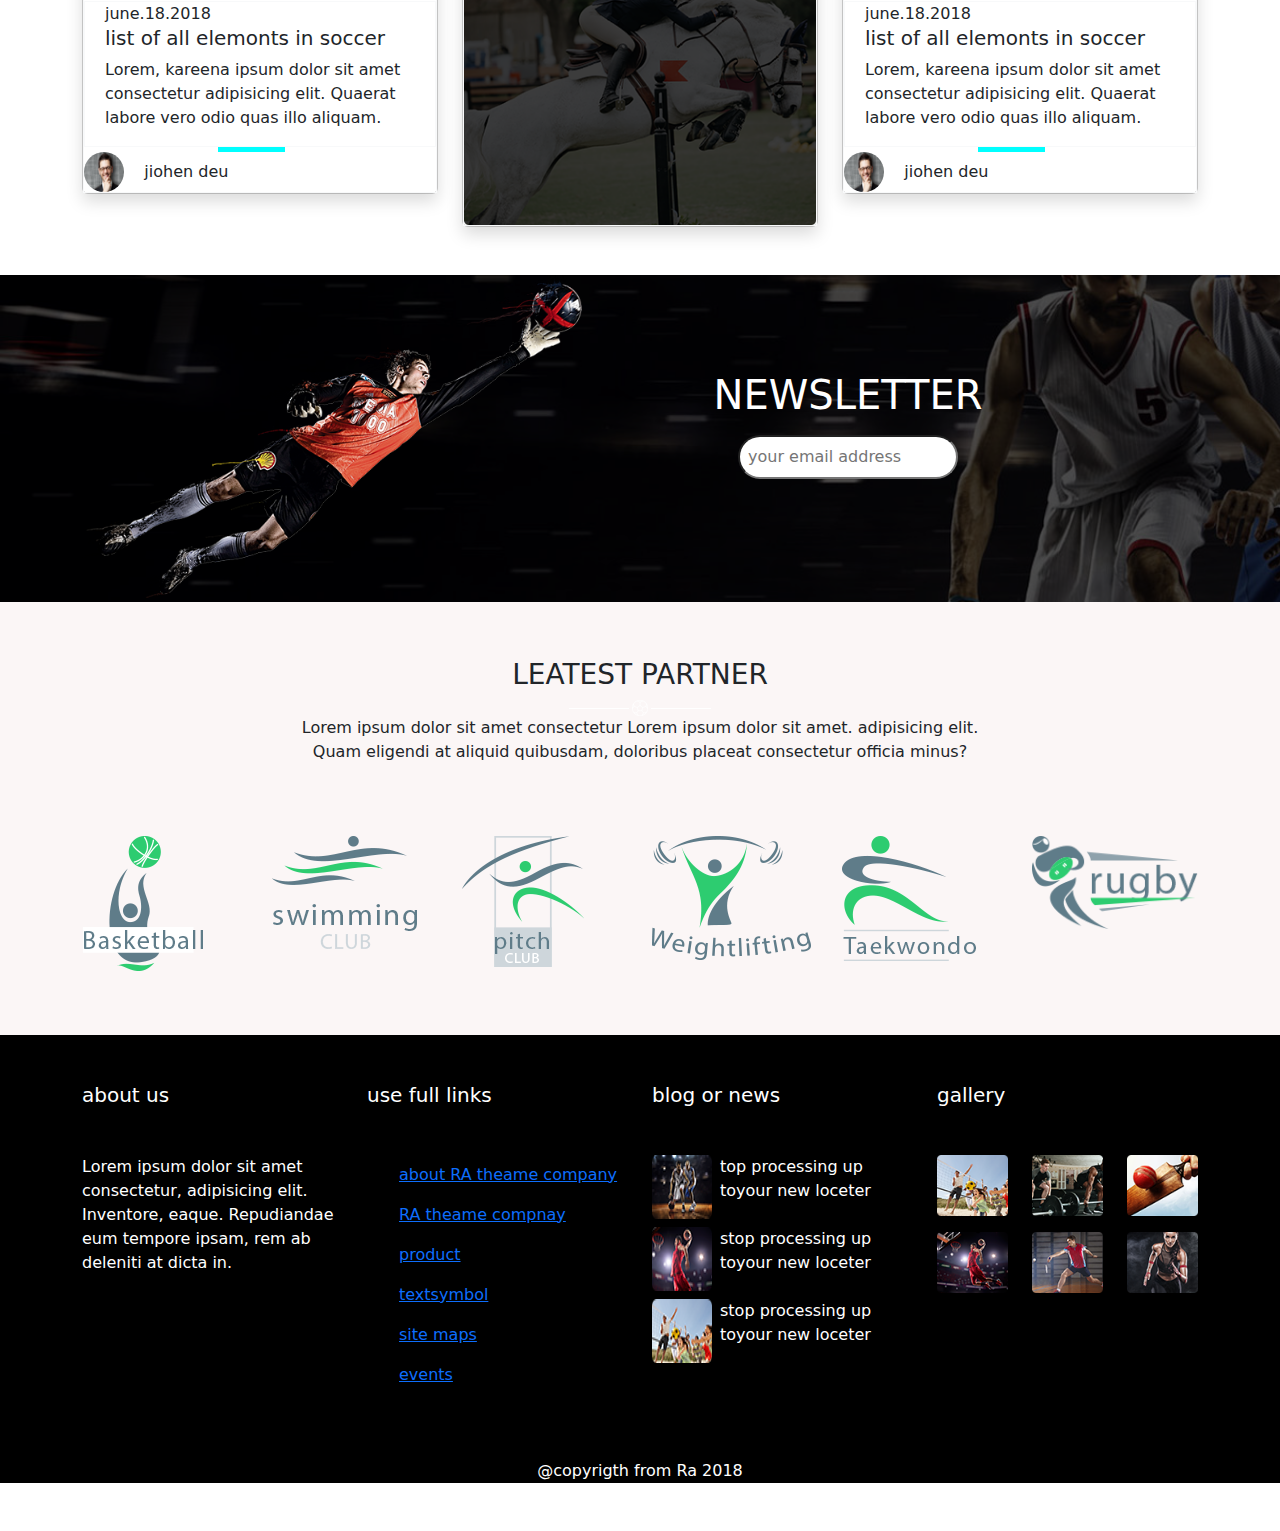
==== commit cc960099: "Update index.html" ====
--- a/index.html
+++ b/index.html
@@ -63,7 +63,7 @@
           <span class="navbar-toggler-icon"></span>
         </button>
         <div class="collapse navbar-collapse" id="navbarNav">
-          <ul class="navbar-nav bgcolor-black ">
+          <ul class="navbar-nav bg-black ">
             <li class="nav-item">
               <a class="nav-link active text-white " aria-current="" href="bootstrab.html">Home</a>
             </li>
@@ -600,7 +600,7 @@
               <div class="about-text  mt-5">
                 <h1 class="text-white">NEWSLETTER</h1>
                 <input type="email" name="email" id="" placeholder="your email address" class="email-box rounded-pill p-2 m-2"
-                  style="width: 400px;">
+                  ">
               </div>
             </div>
           </div>
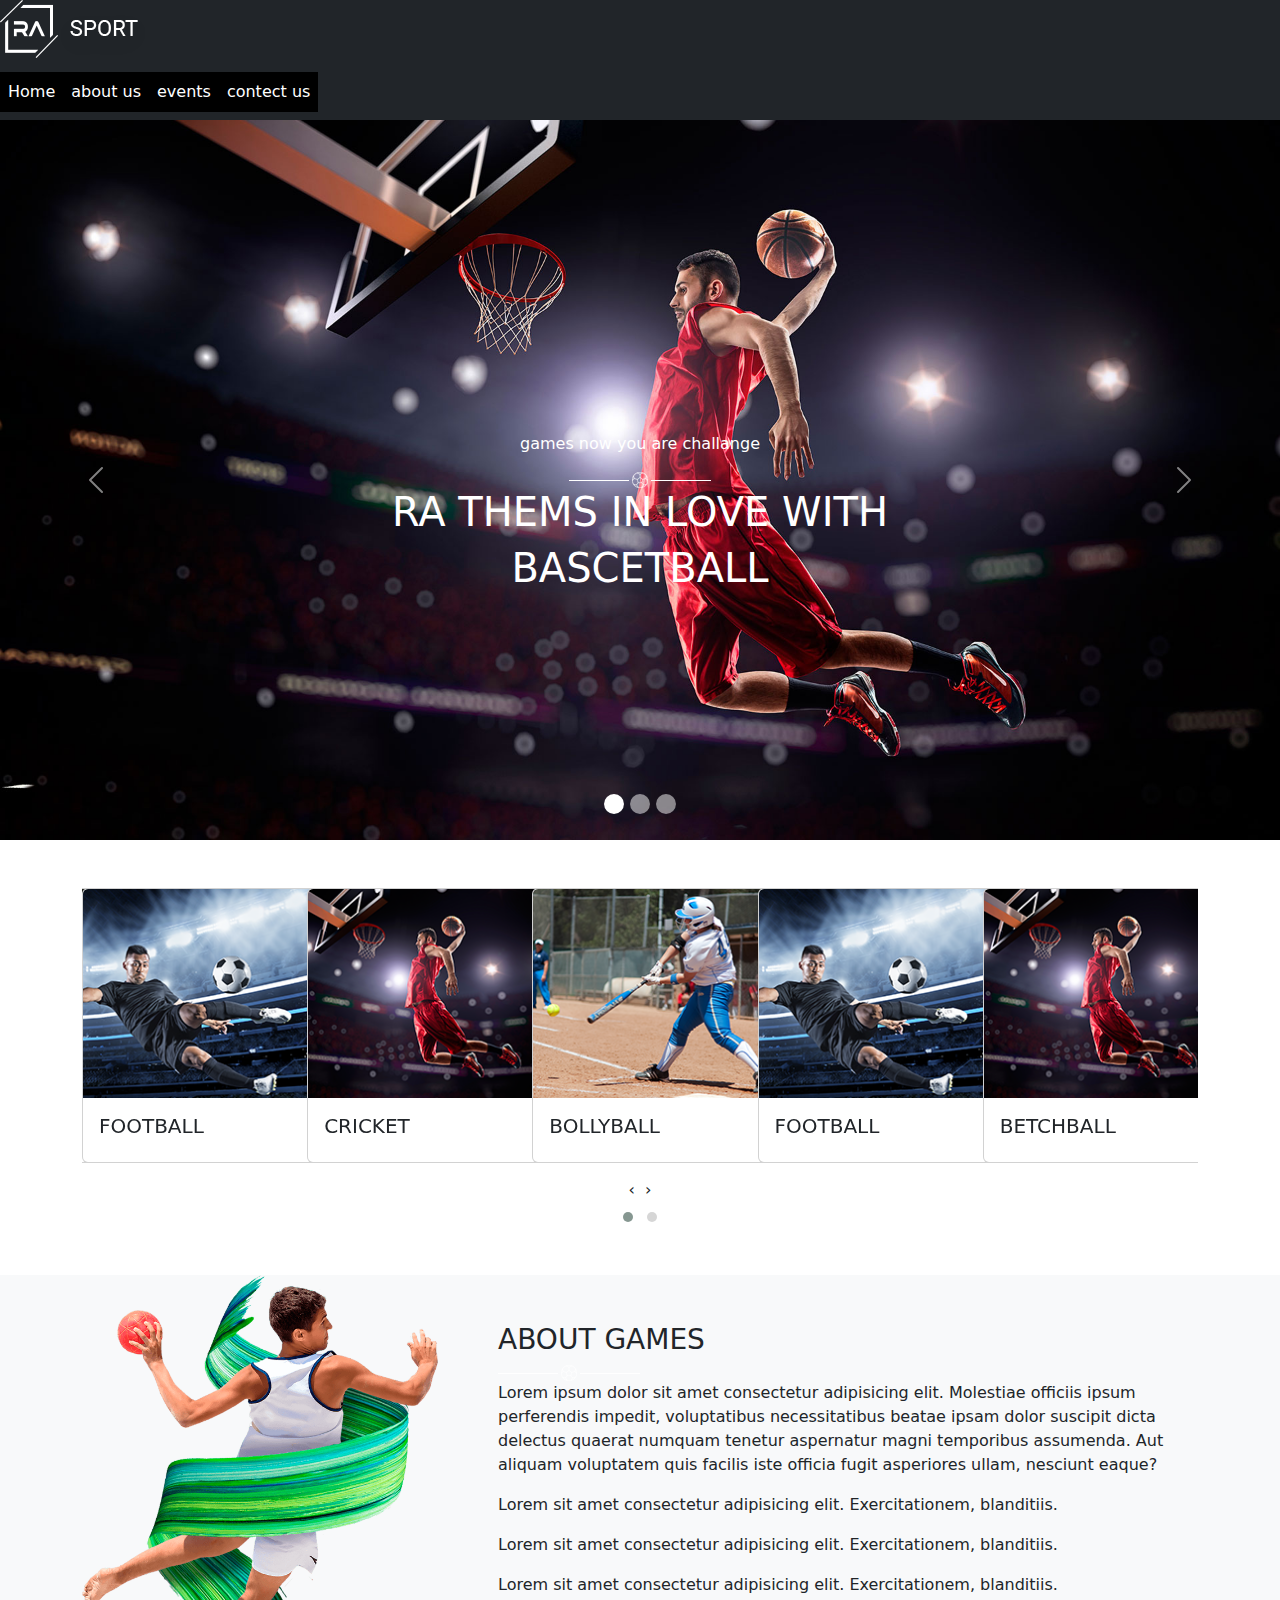
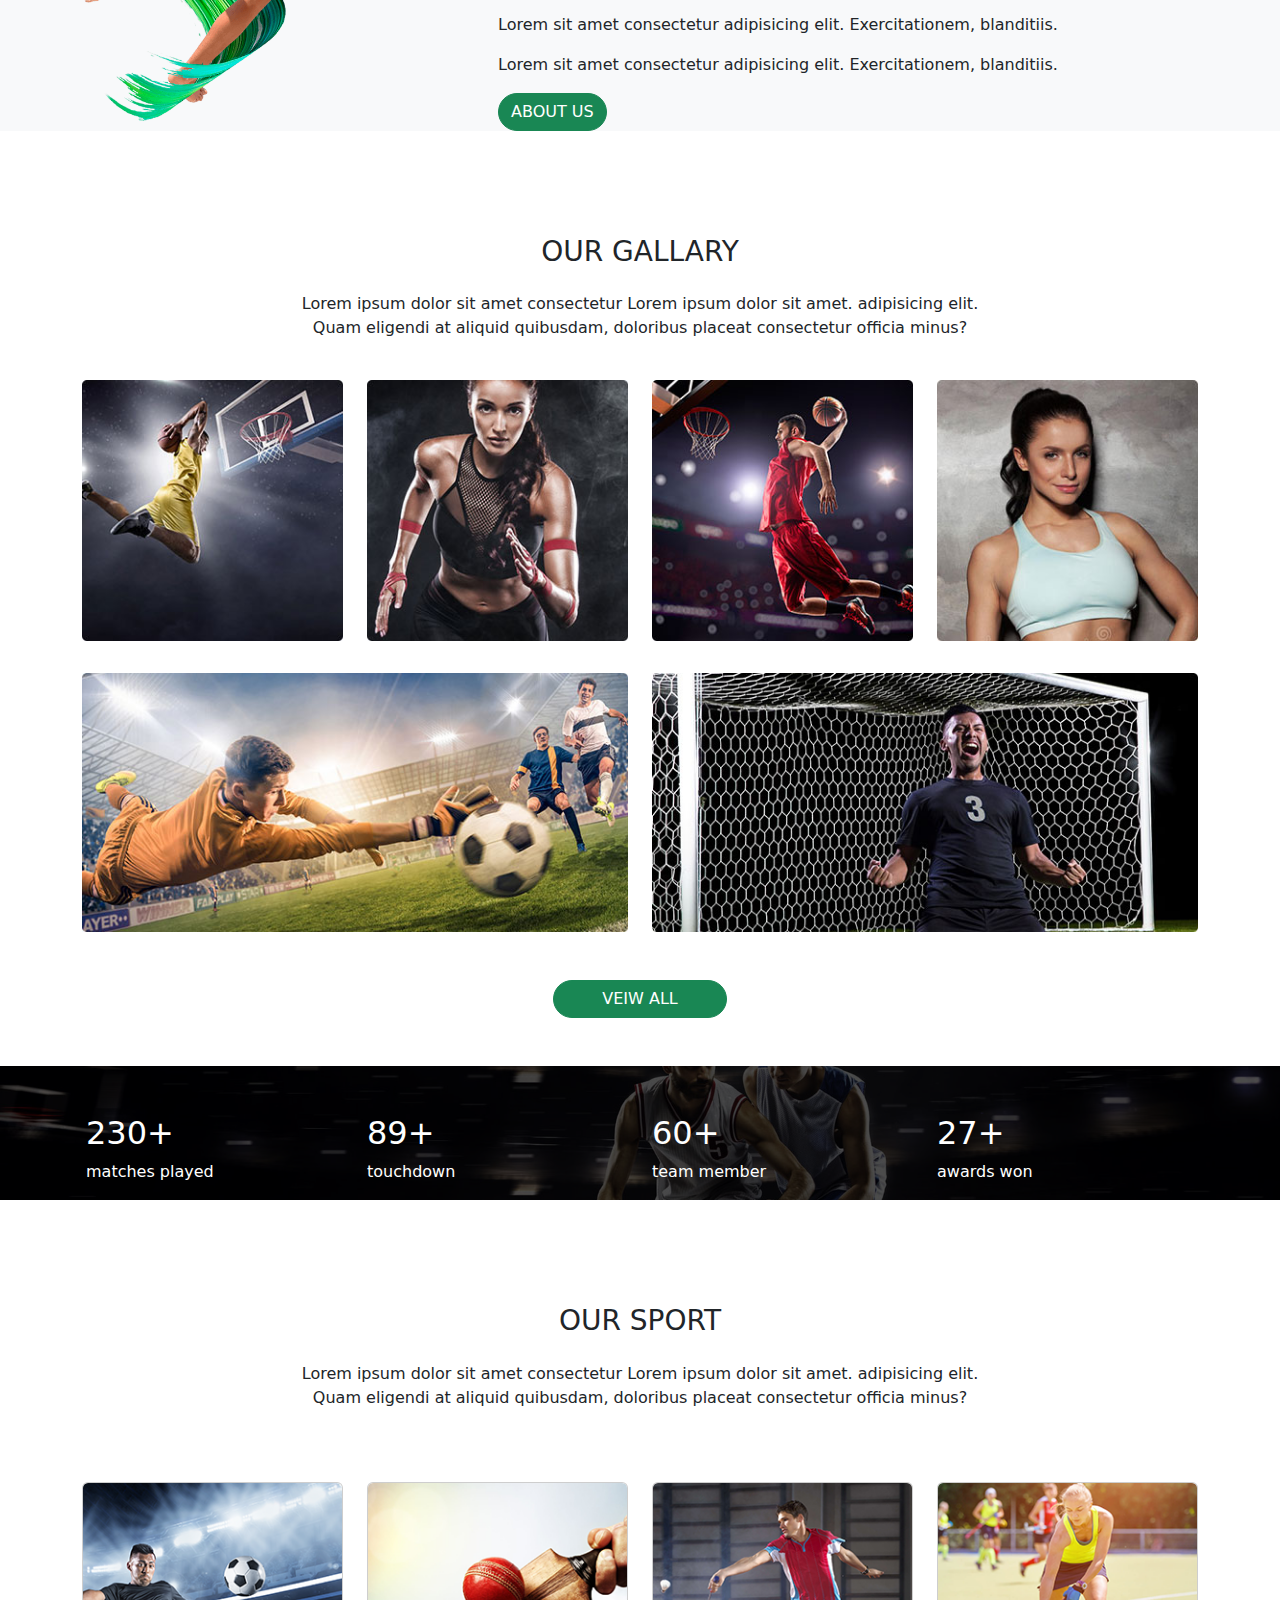
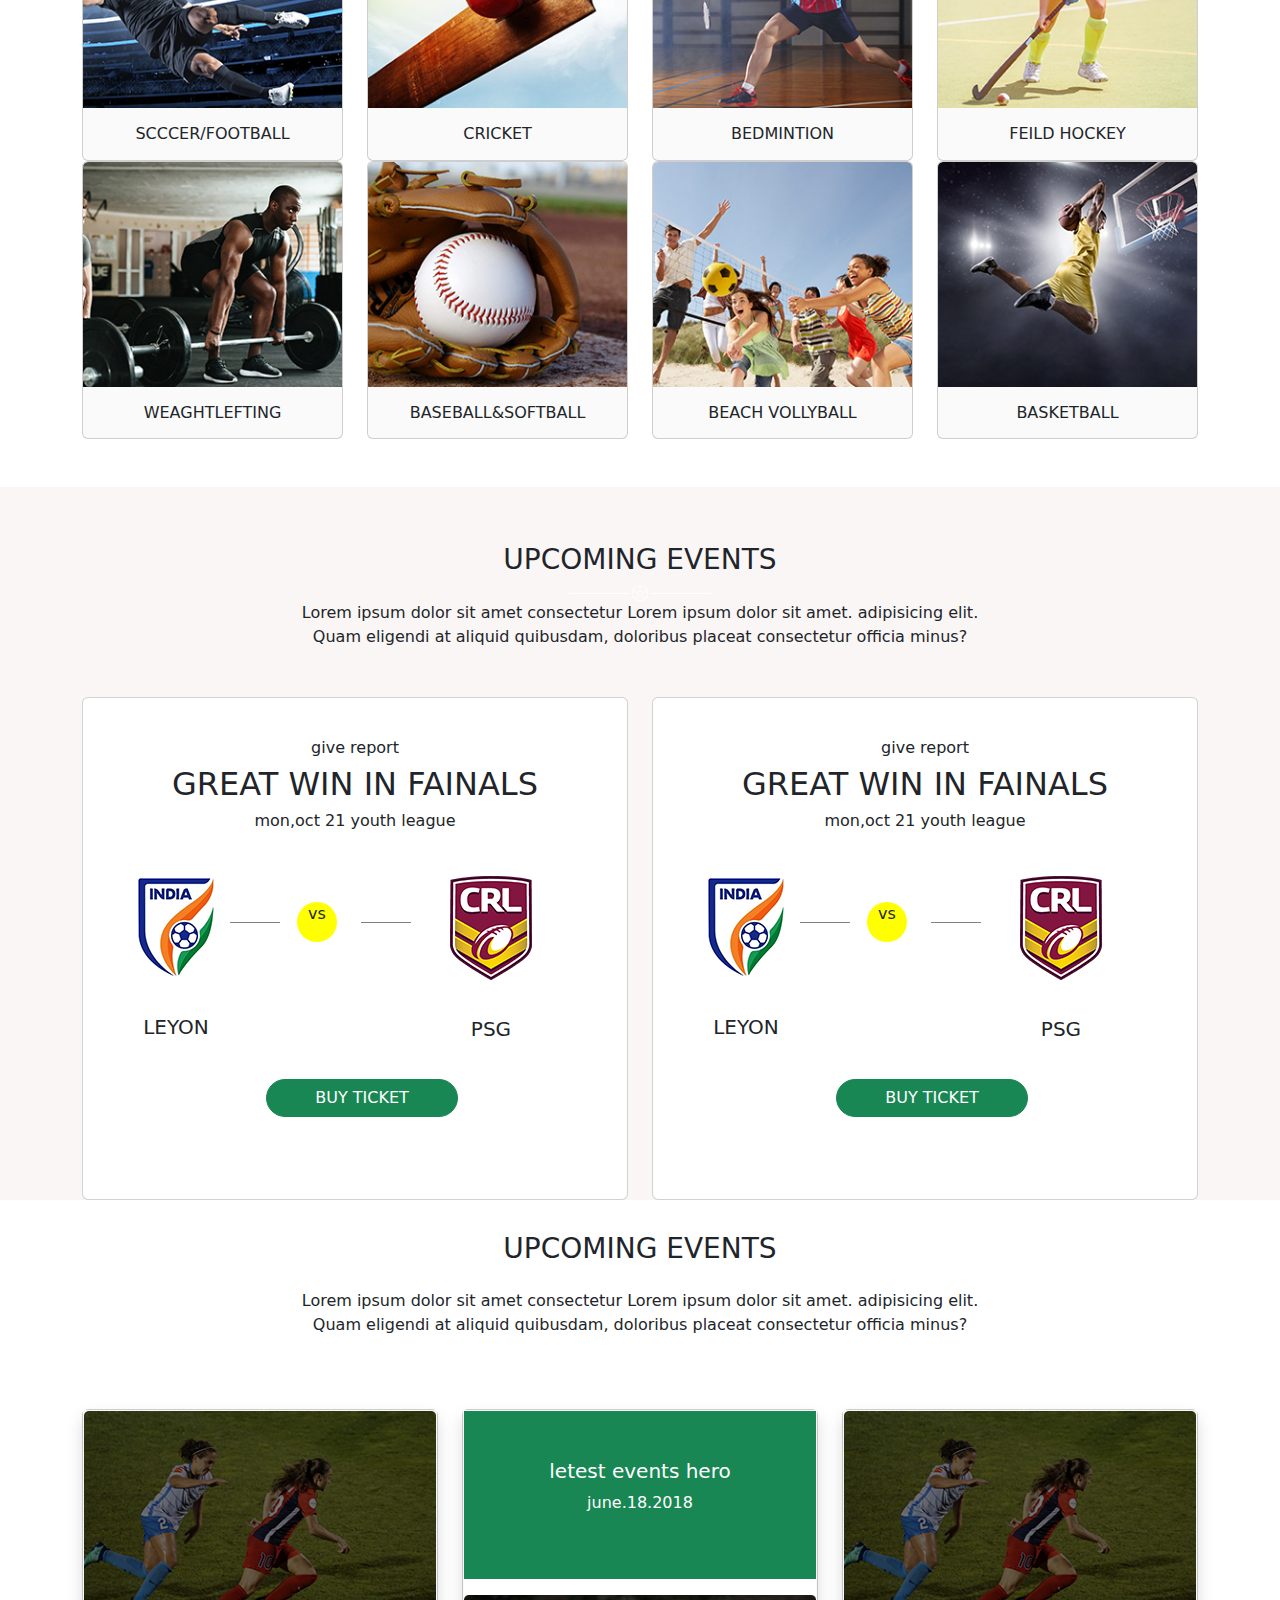
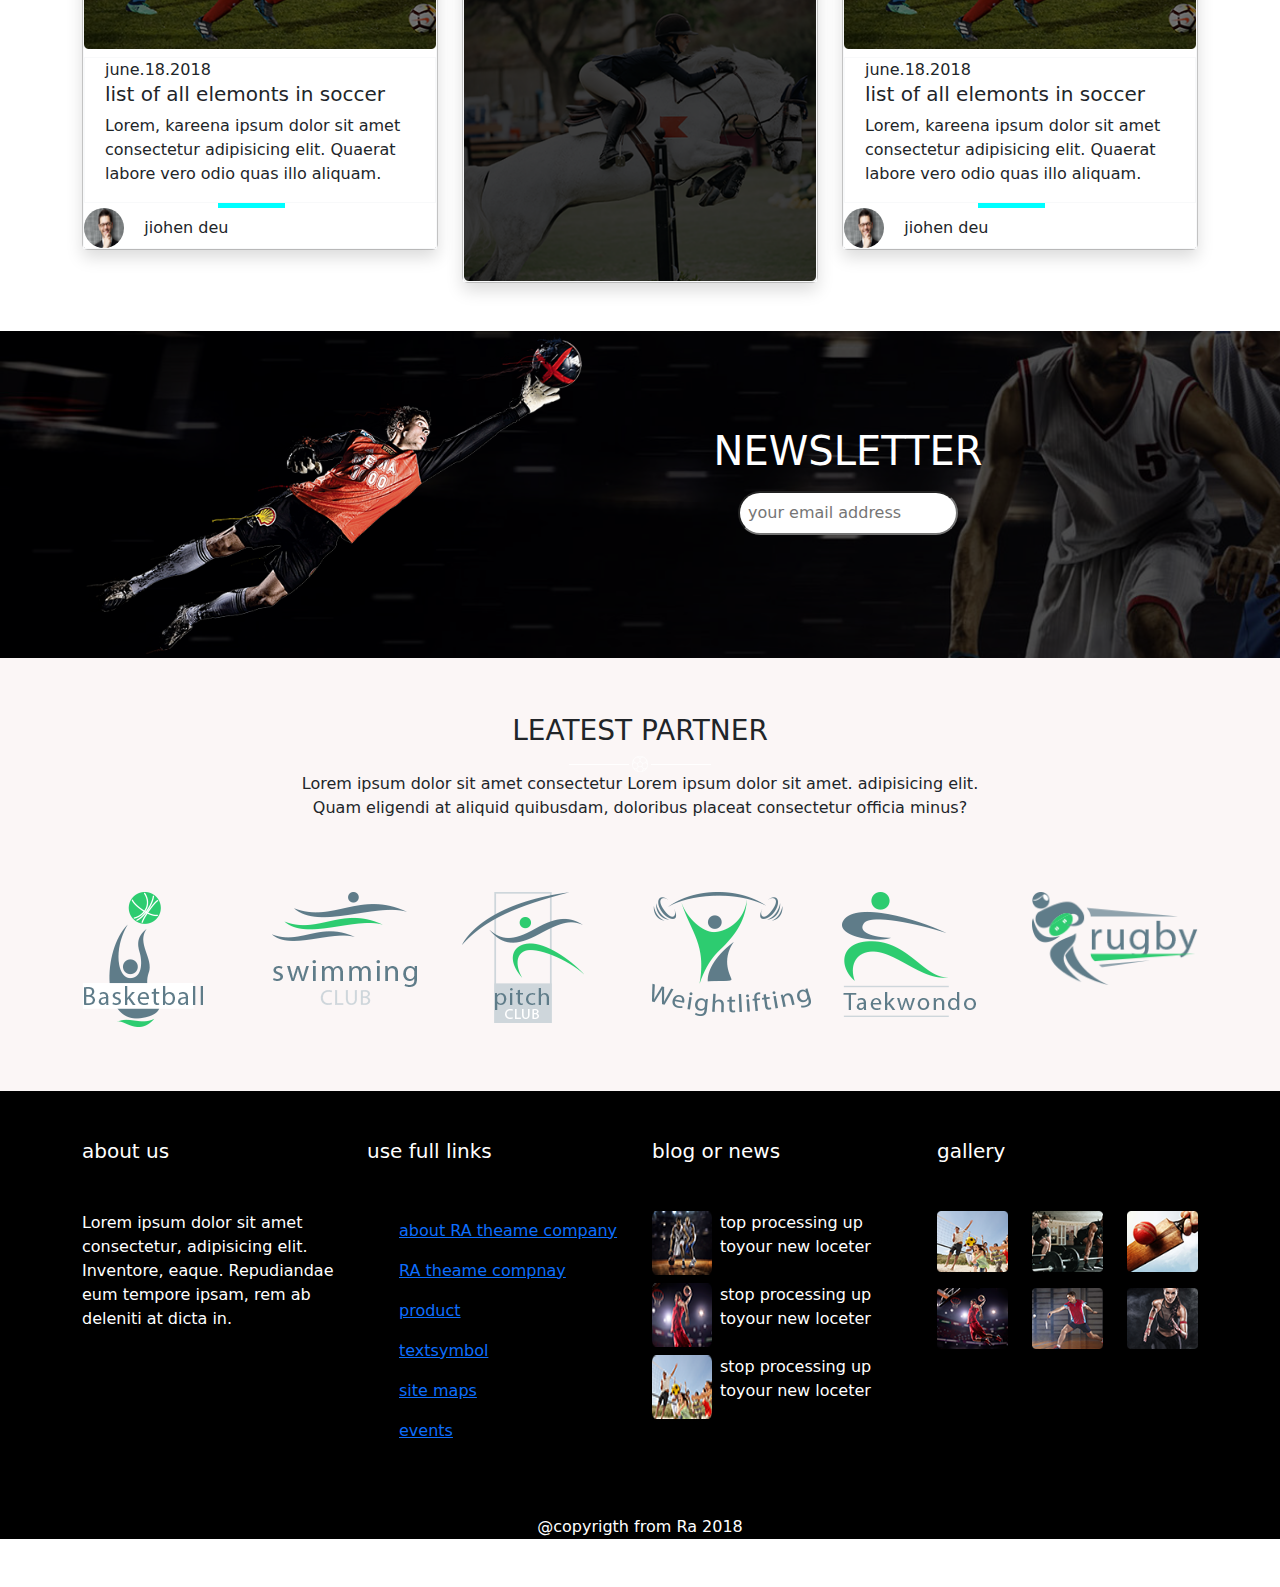
==== commit 439174c0: "Update index.html" ====
--- a/index.html
+++ b/index.html
@@ -55,7 +55,7 @@
 <body>
   <div class="header bg-dark">
     <img src="images sports/images/top_logo.png" alt="" class="img-fluid">
-    <nav class="navbar navbar-expand-lg navbar-light  " style="float: right;">
+    <nav class="navbar navbar-expand-lg navbar-light >
       <div class="container-fluid">
 
         <button class="navbar-toggler  " type="button" data-bs-toggle="collapse" data-bs-target="#navbarNav"
--- a/css/stylecss.css
+++ b/css/stylecss.css
@@ -159,6 +159,8 @@
   .navbar-nav:active{
     color: rgb(9, 214, 98);
   }
+.email-box input{
+ width:400px;}
   @media only screen and (max-width:450px){
     .up{
       text-align: center;
@@ -226,3 +228,10 @@
    .ab{text-align:center;}
    .upcome{
     text-align:center;}
+    .navbar-expand-lg{
+     float:right;}
+   @media only screen and  (min-width:590px)and(max-width:1100px){
+    .mt1{
+      width: 207px;
+    }
+   }
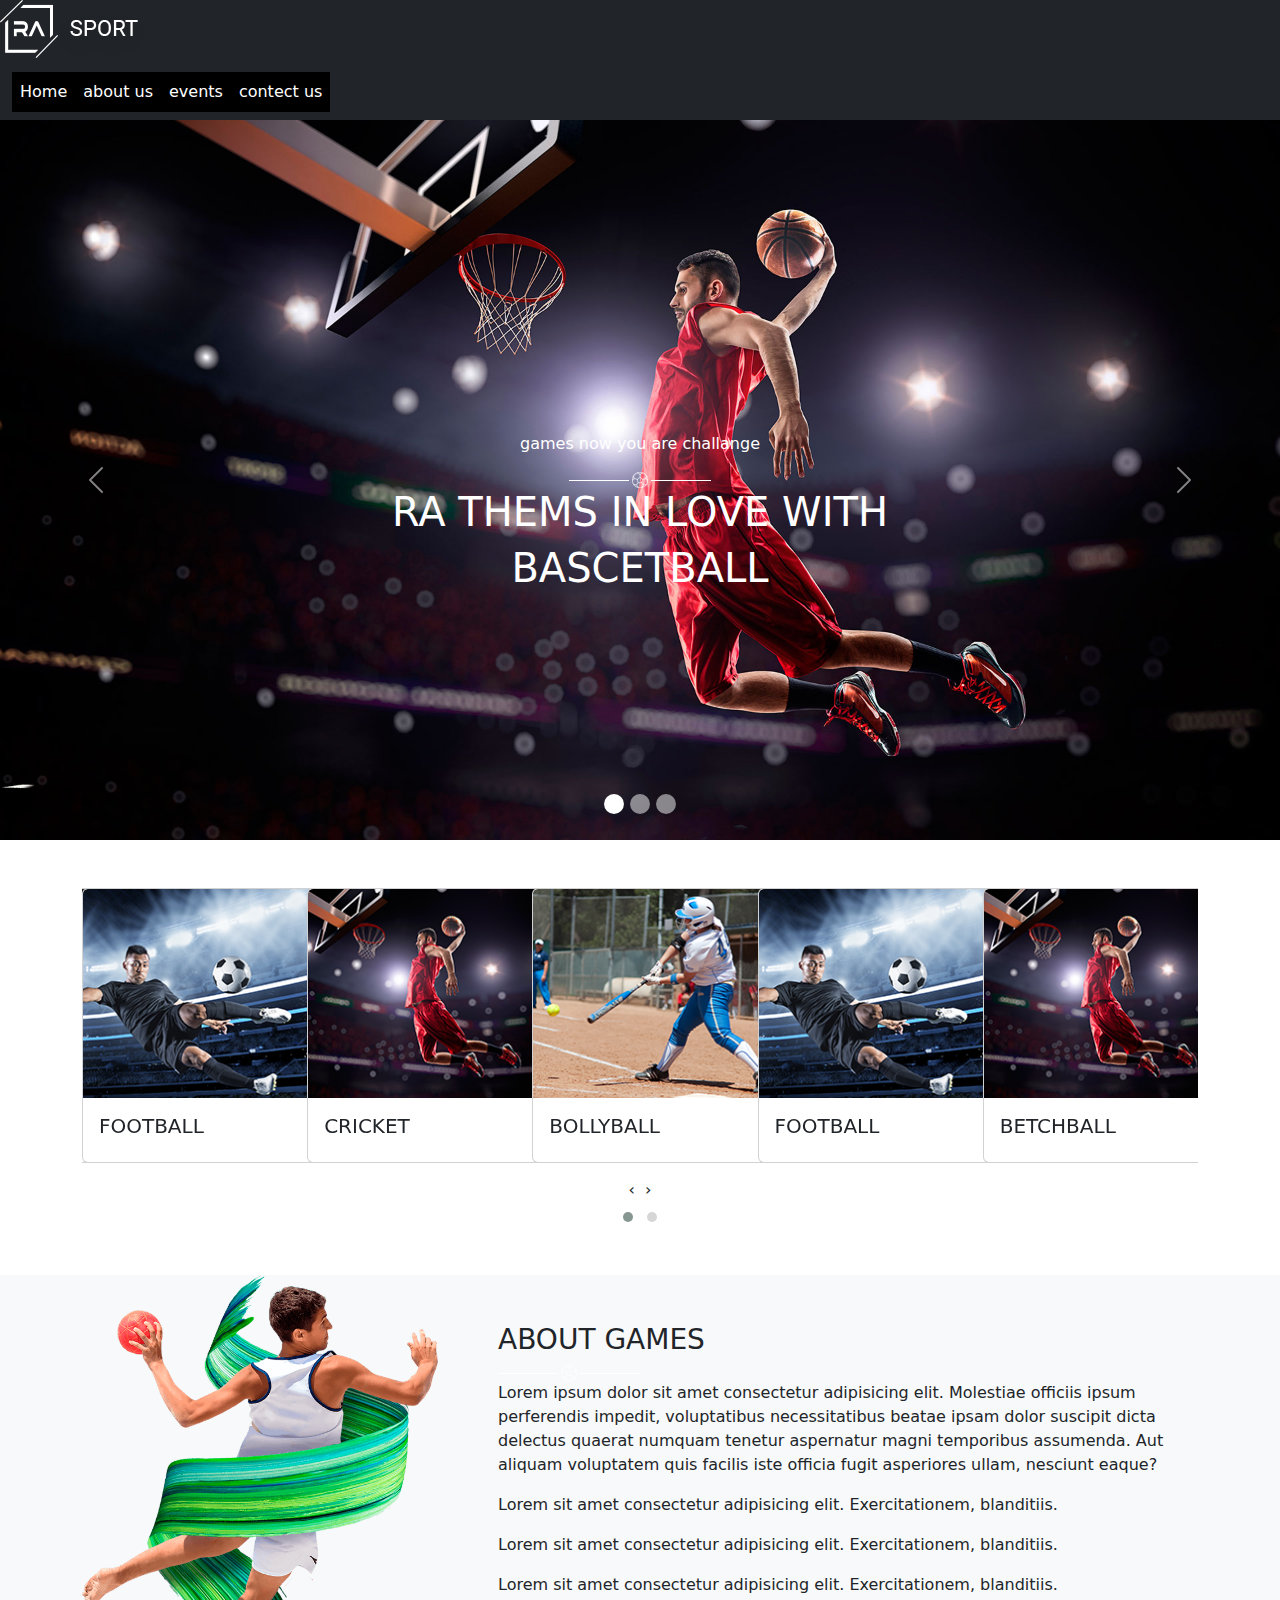
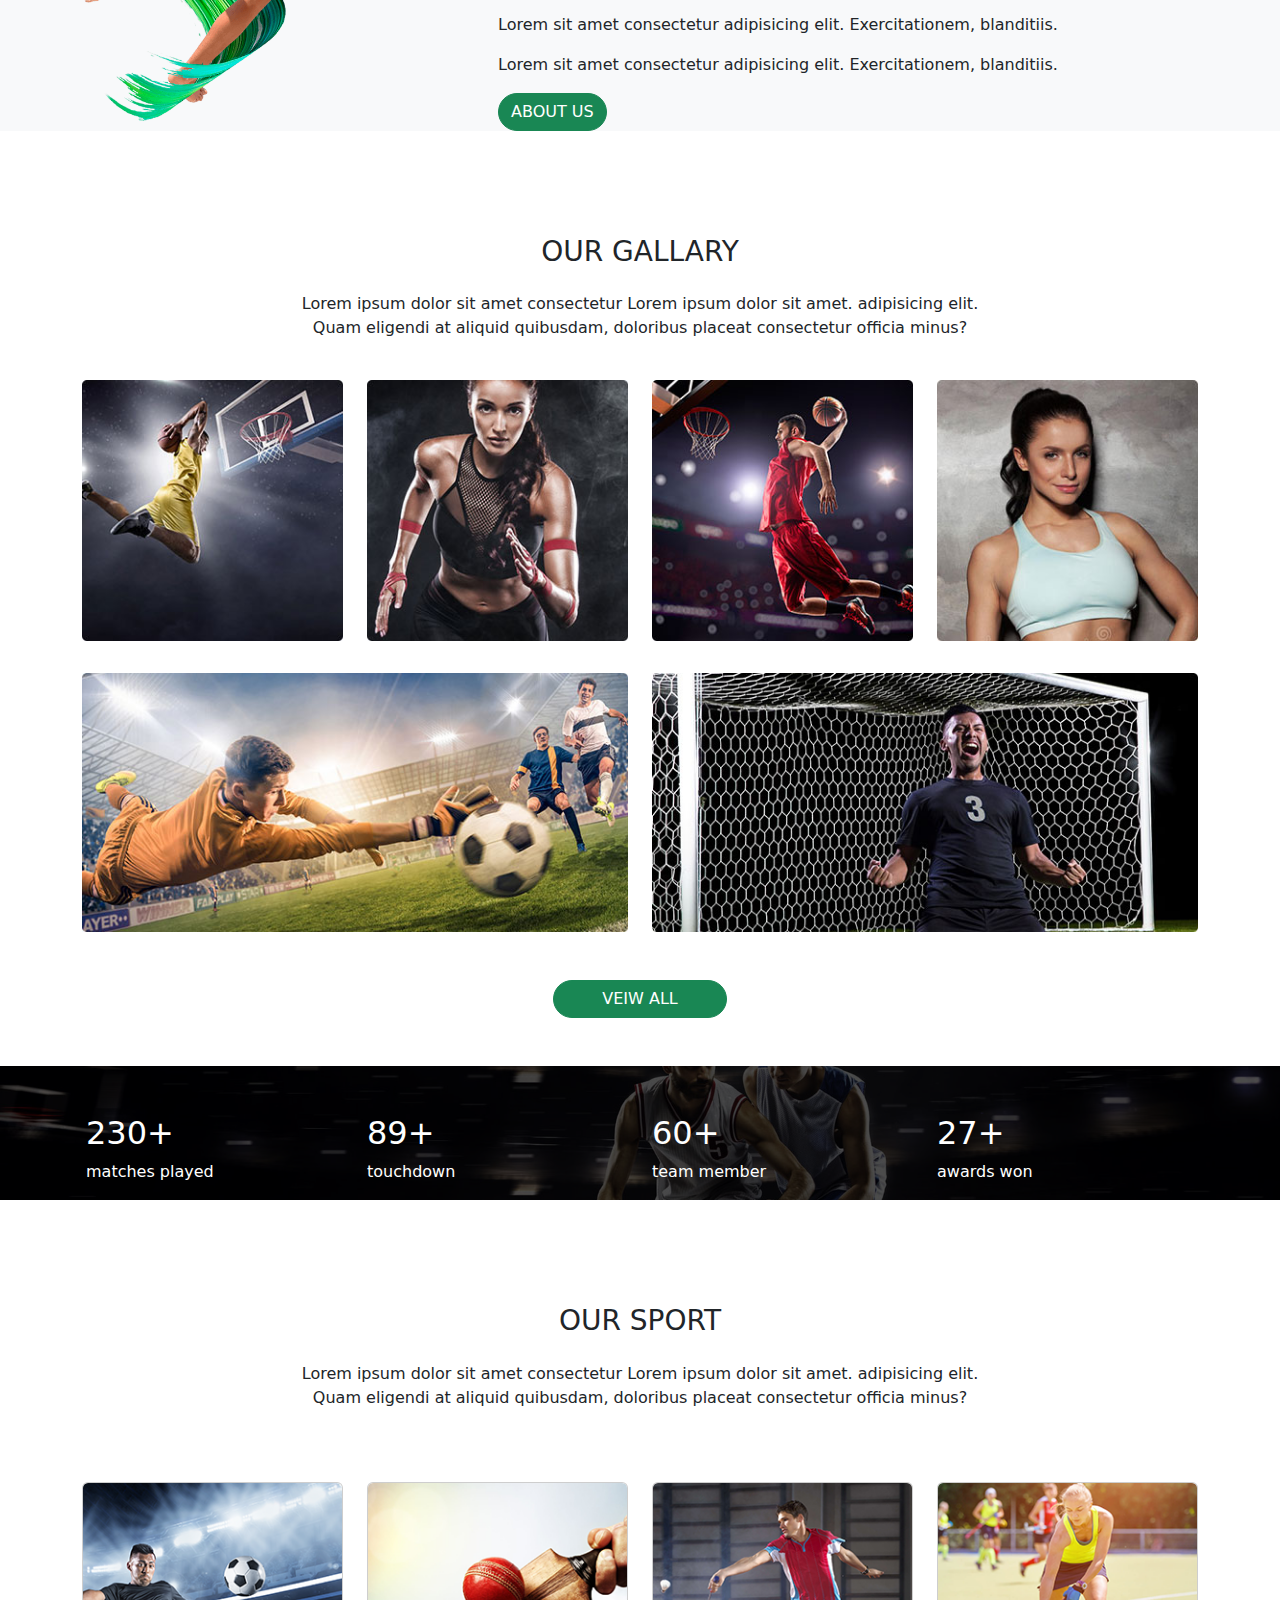
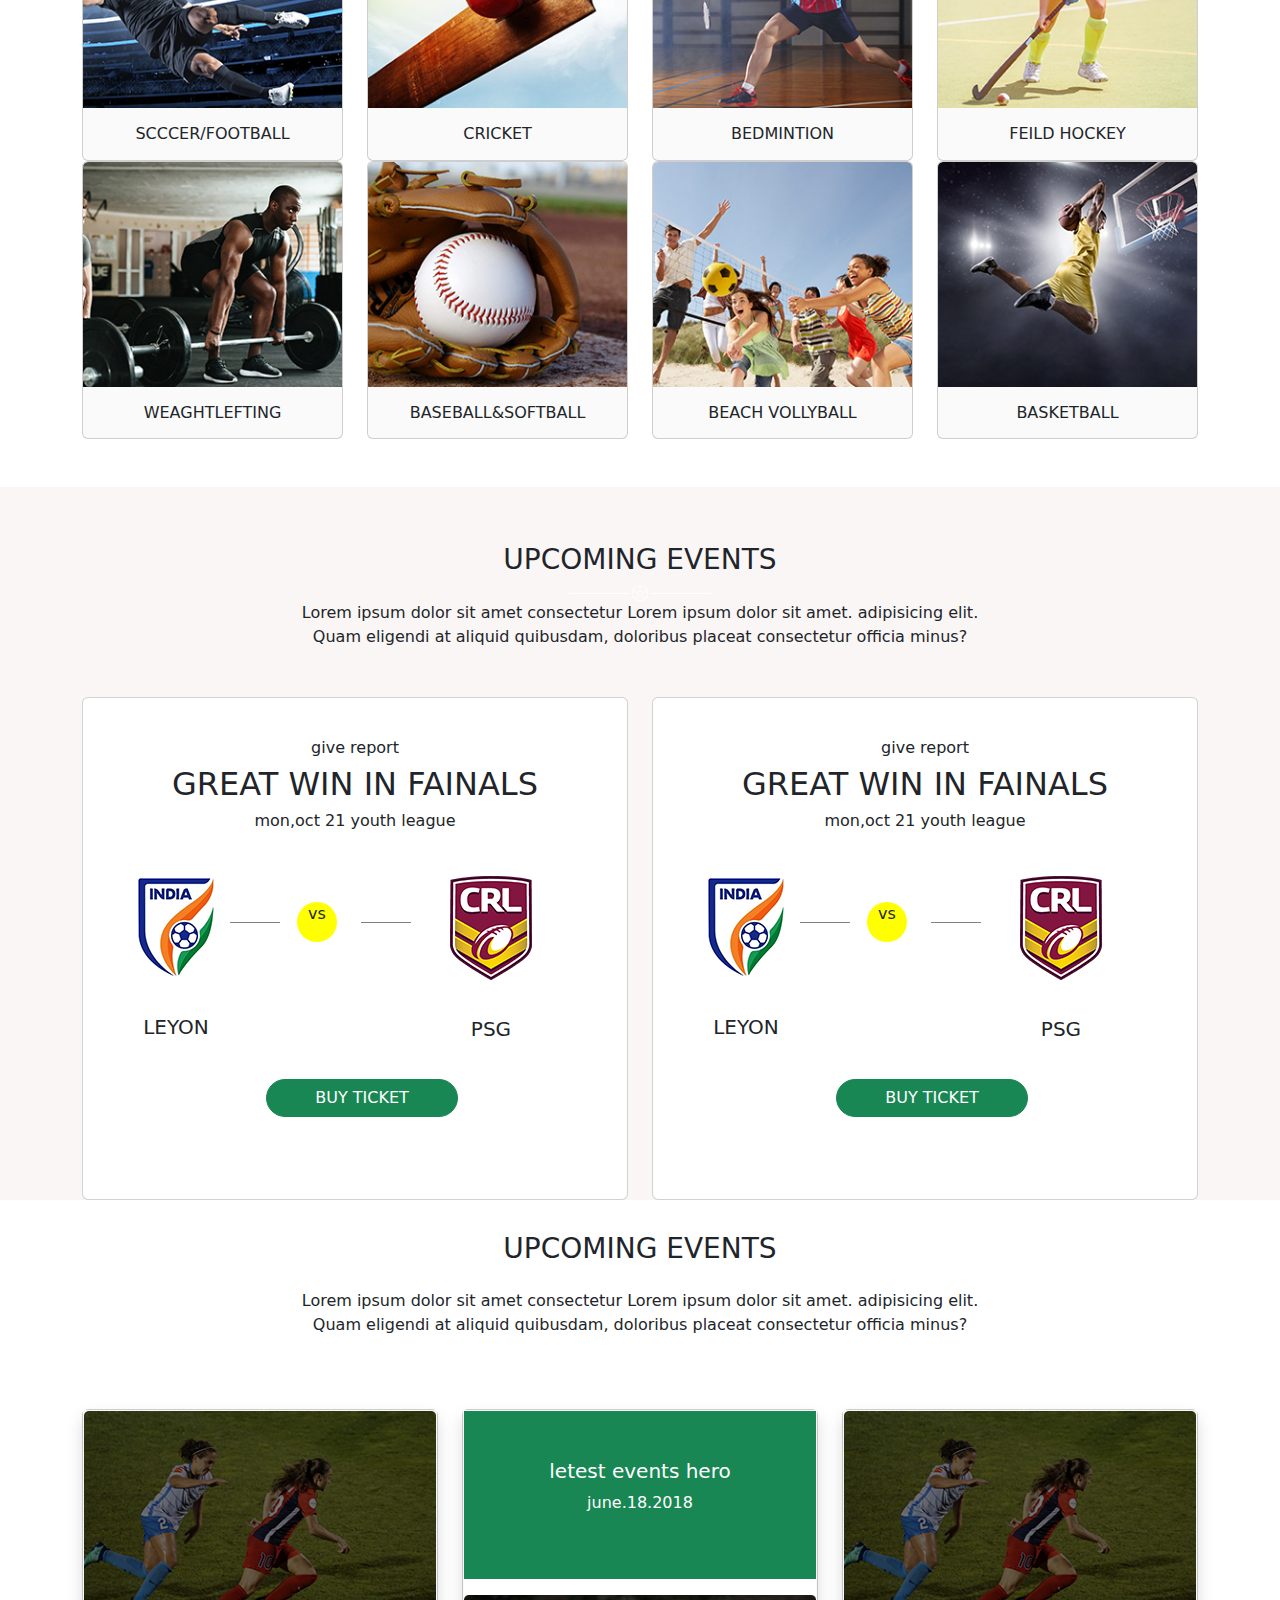
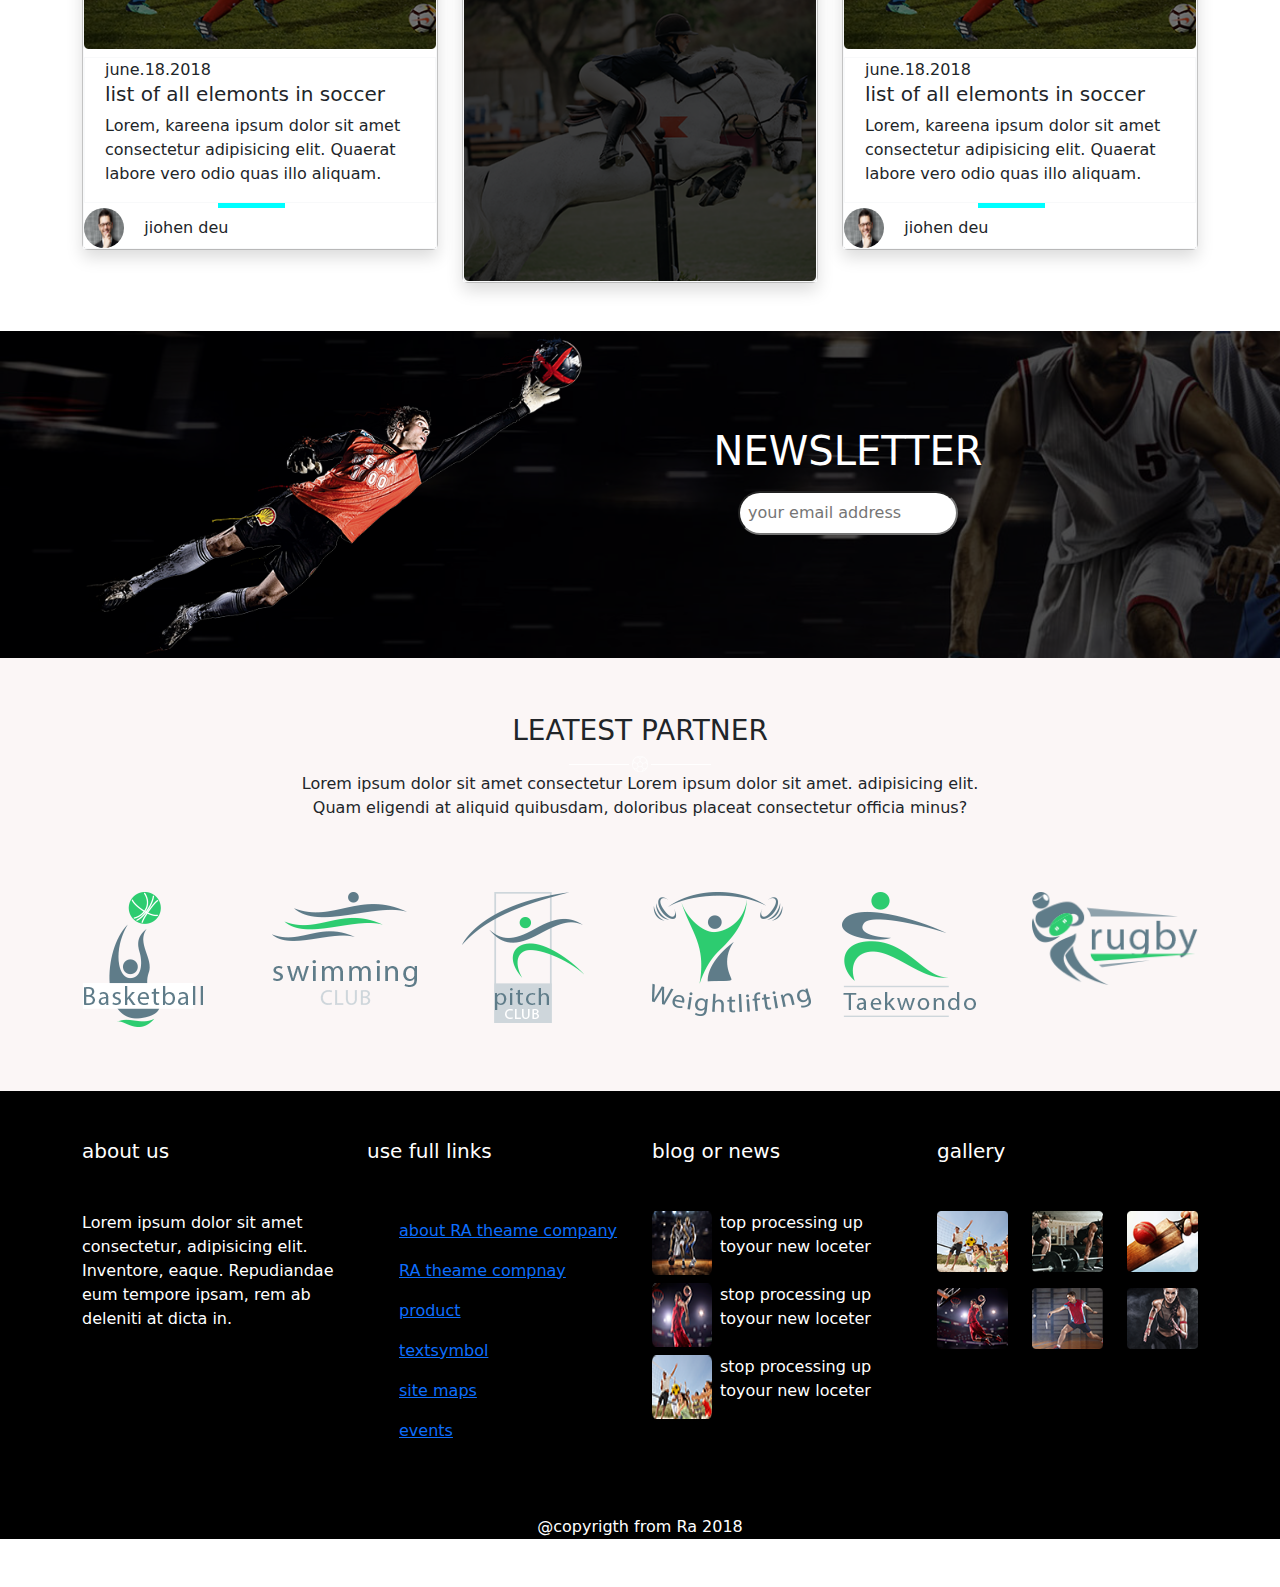
==== commit a2ba3842: "Update index.html" ====
--- a/index.html
+++ b/index.html
@@ -54,8 +54,8 @@
 
 <body>
   <div class="header bg-dark">
-    <img src="images sports/images/top_logo.png" alt="" class="img-fluid">
-    <nav class="navbar navbar-expand-lg navbar-light >
+    <img src="images sports/images/top_logo.png" alt="" class="img-fluid ">
+    <nav class="navbar navbar-expand-lg navbar-light " style="float-right">
       <div class="container-fluid">
 
         <button class="navbar-toggler  " type="button" data-bs-toggle="collapse" data-bs-target="#navbarNav"
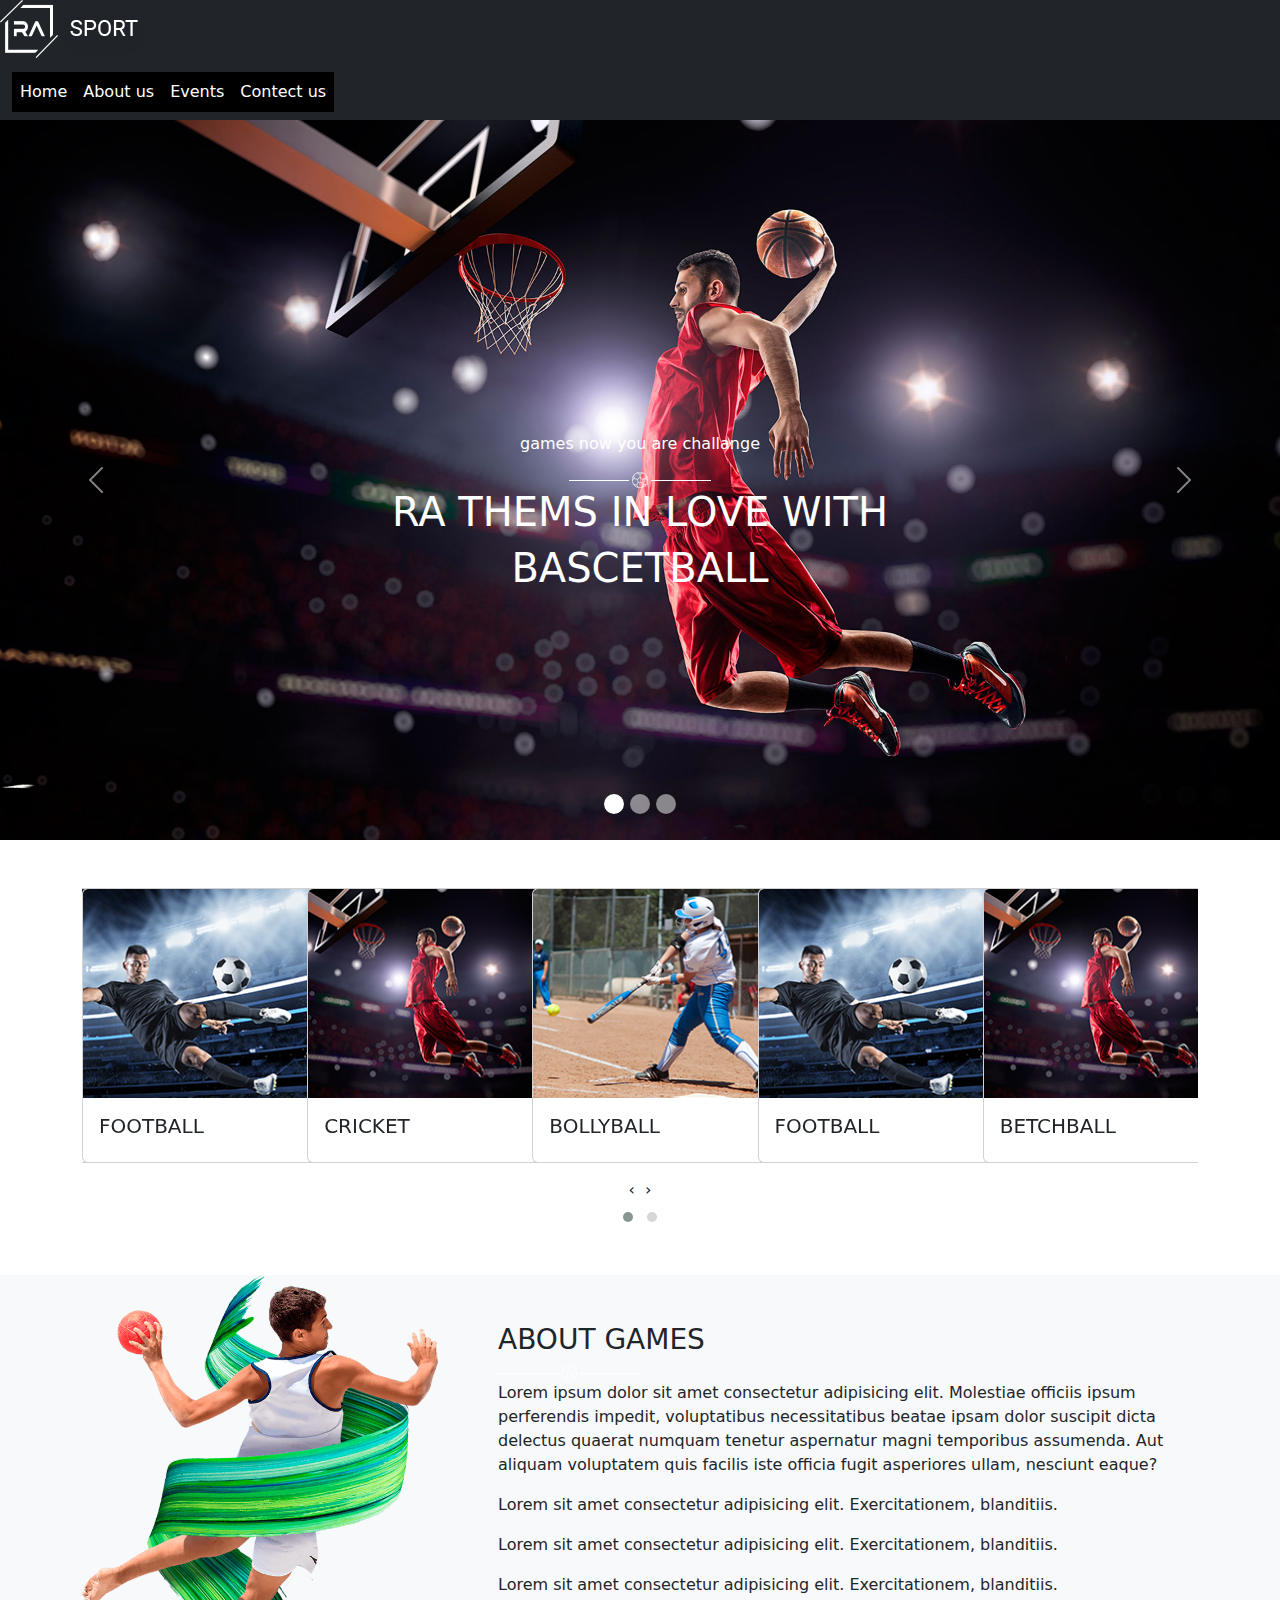
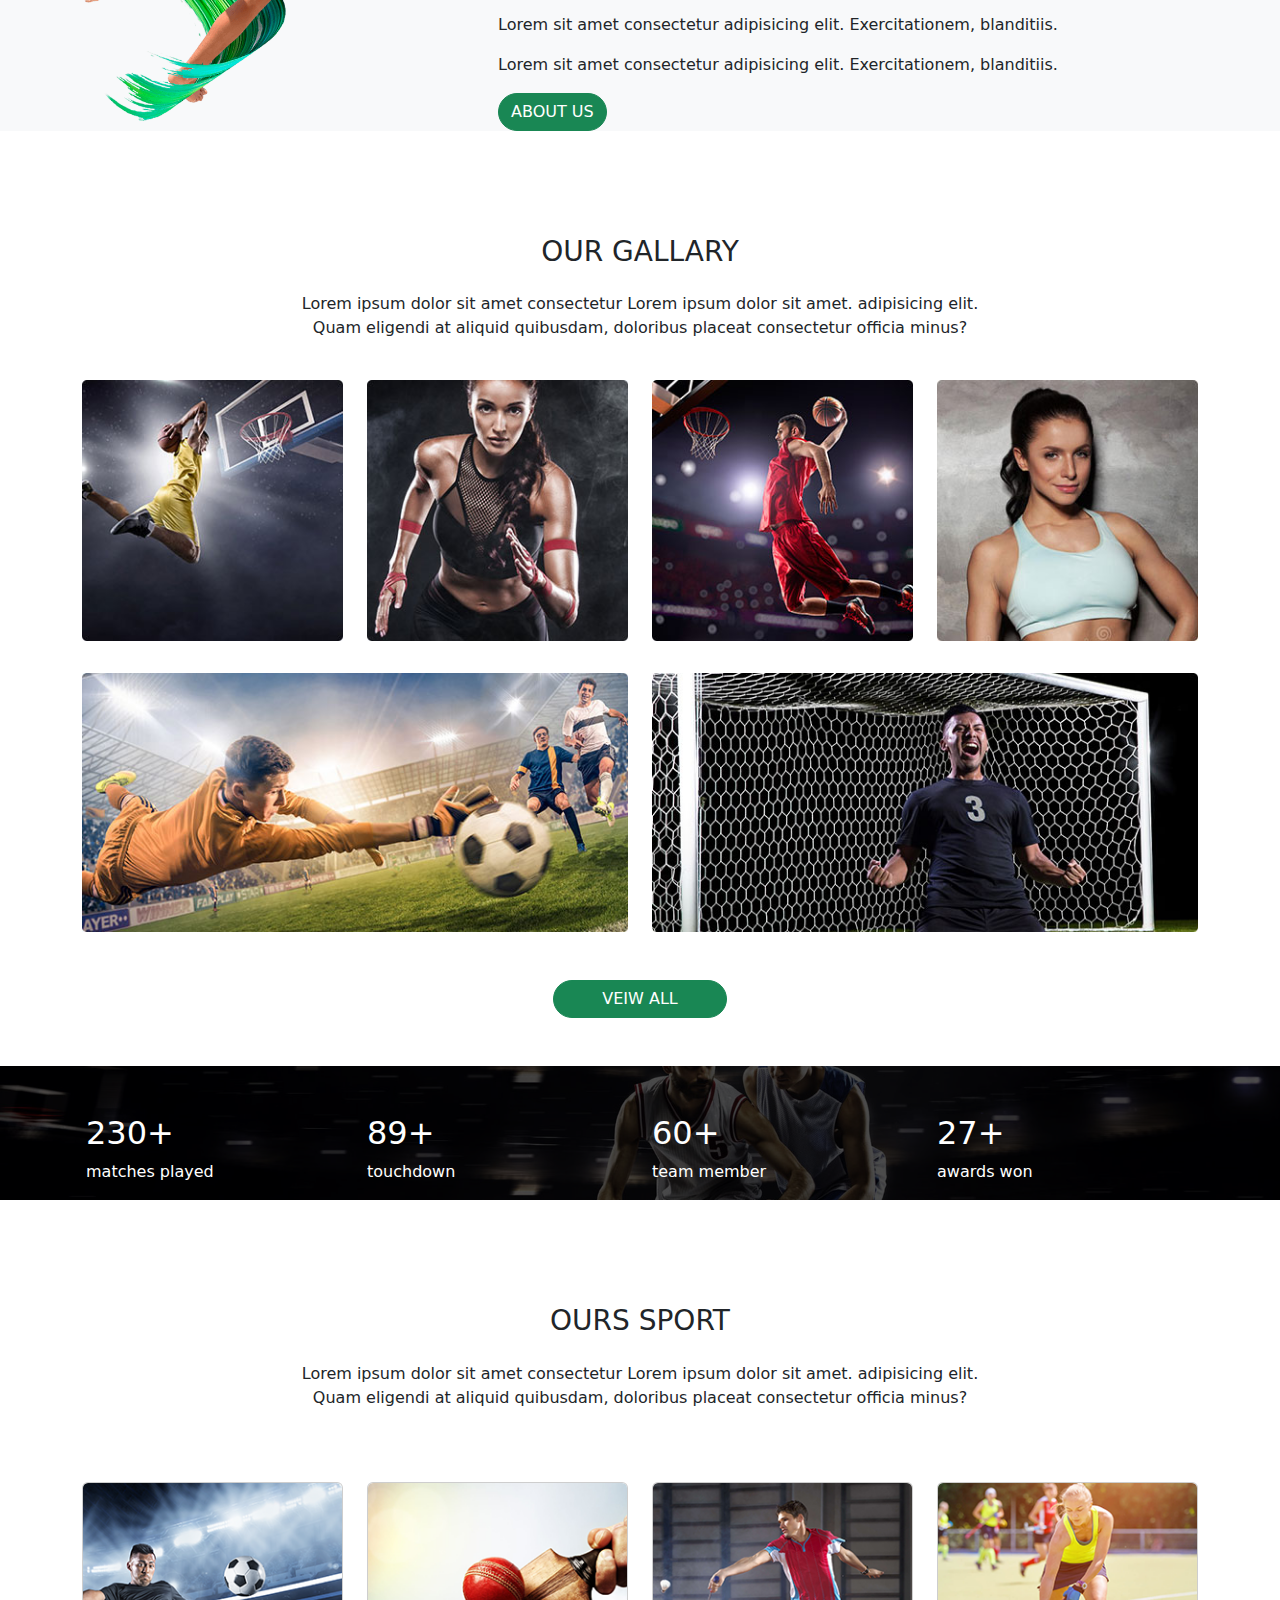
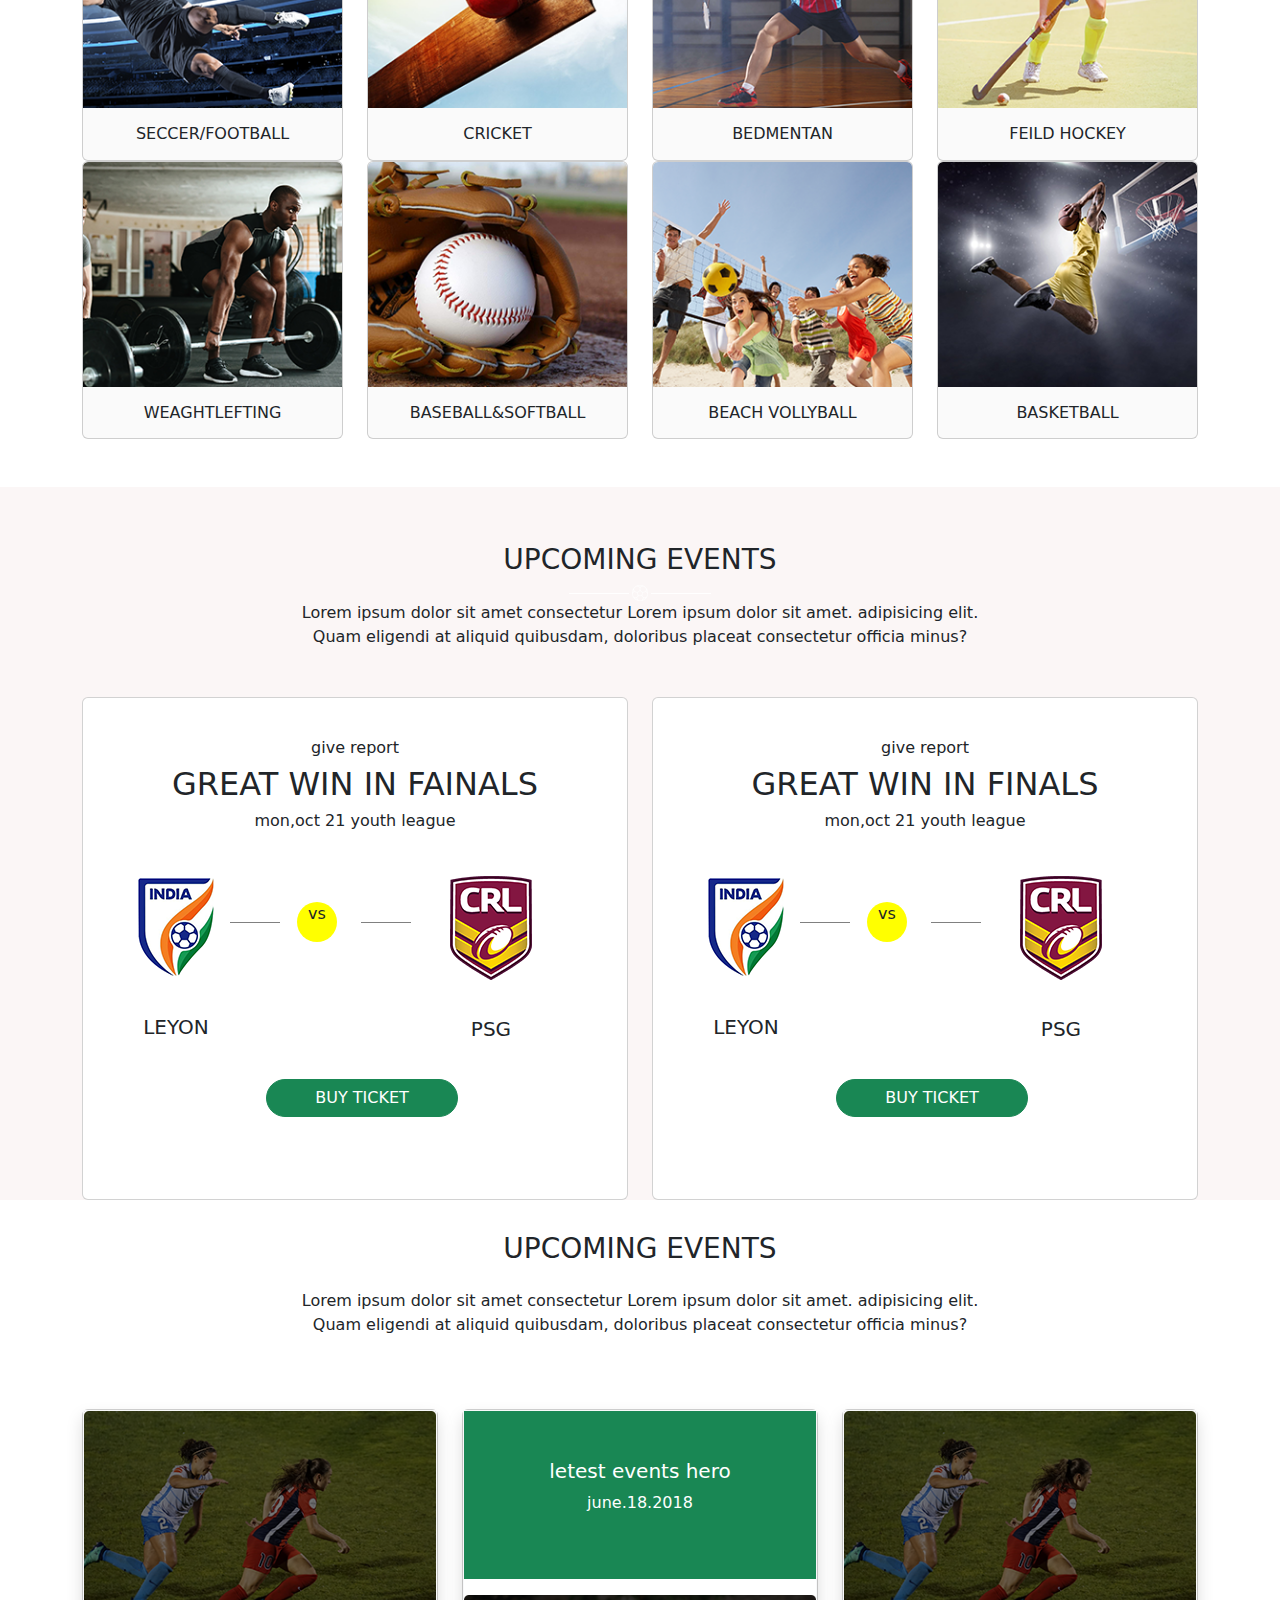
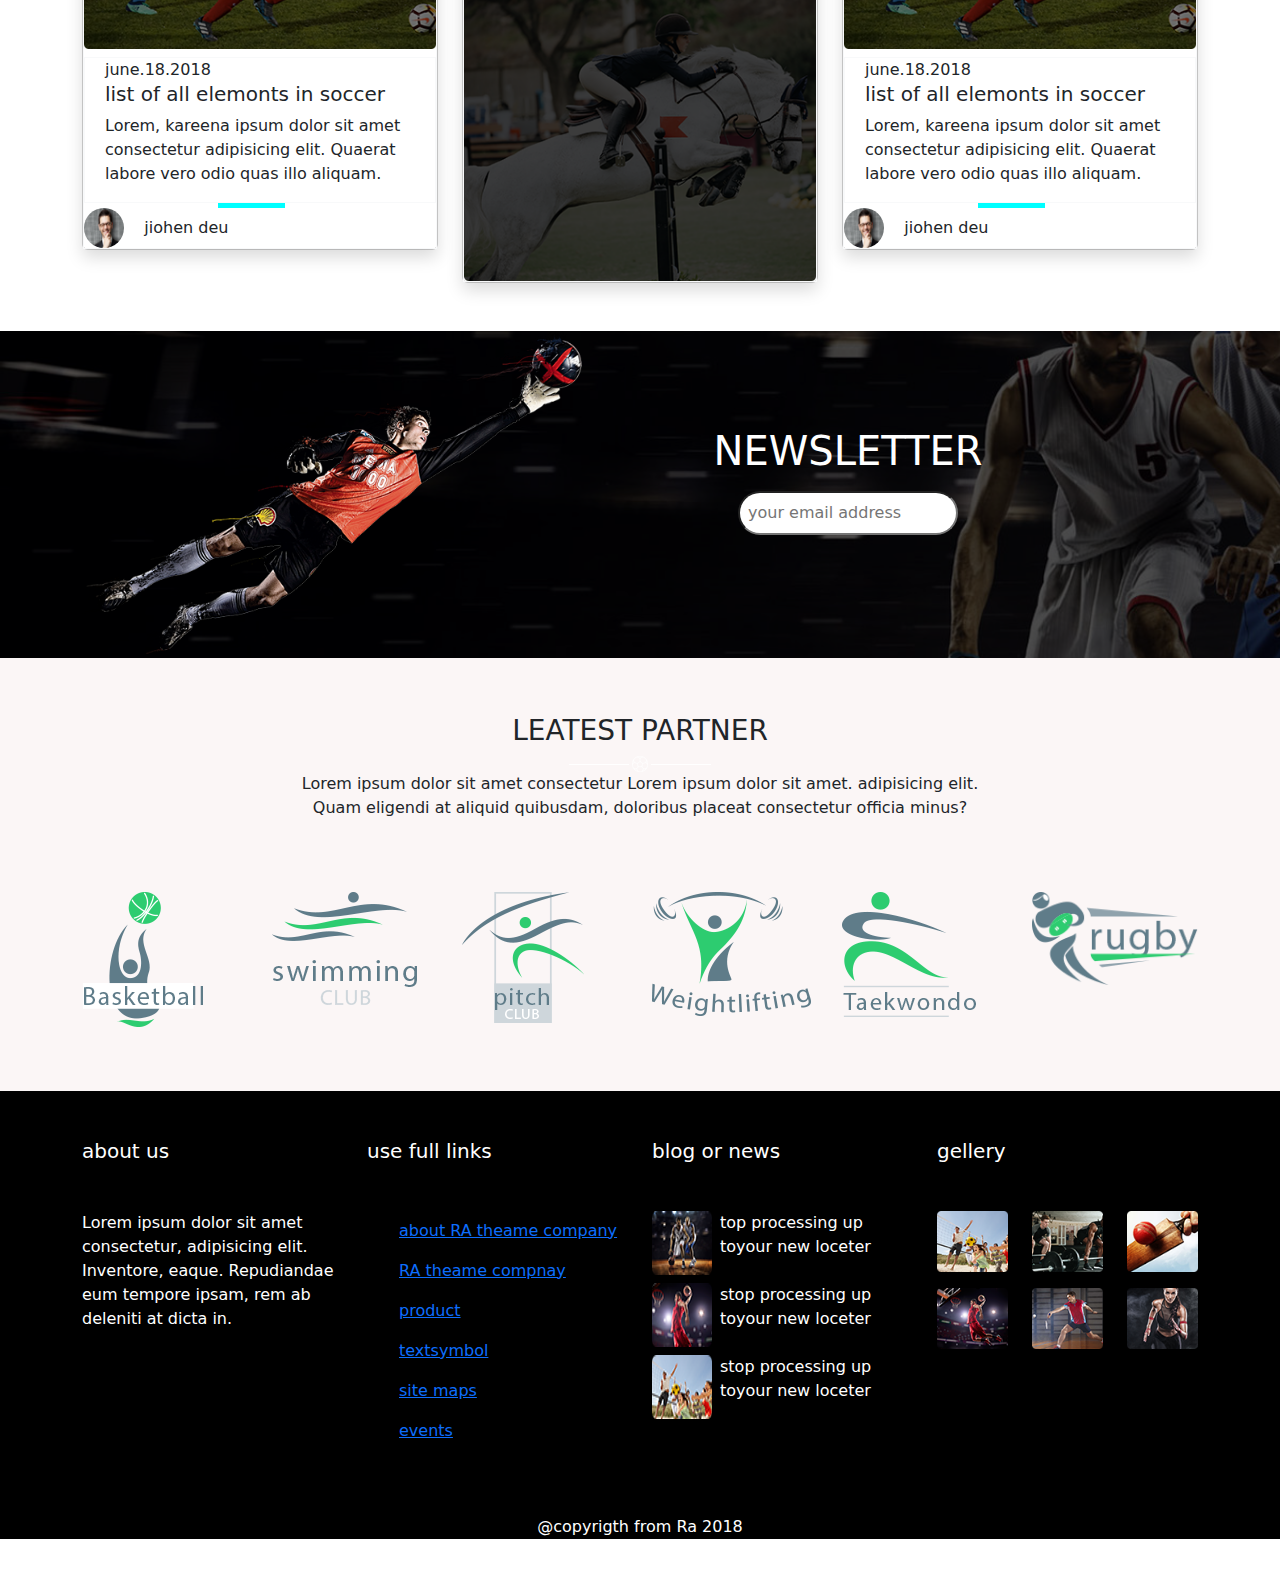
==== commit d1a79eaf: "Update index.html" ====
--- a/index.html
+++ b/index.html
@@ -65,16 +65,16 @@
         <div class="collapse navbar-collapse" id="navbarNav">
           <ul class="navbar-nav bg-black ">
             <li class="nav-item">
-              <a class="nav-link active text-white " aria-current="" href="bootstrab.html">Home</a>
+              <a class="nav-link active text-white " aria-current="" href="index.html">Home</a>
             </li>
             <li class="nav-item">
-              <a class="nav-link  text-white" href="about.html">about us</a>
+              <a class="nav-link  text-white" href="about.html">About us</a>
             </li>
             <li class="nav-item">
-              <a class="nav-link  text-white " href="event.html">events</a>
+              <a class="nav-link  text-white " href="event.html">Events</a>
             </li>
             <li class="nav-item">
-              <a class="nav-link text-white" href="contect.html">contect us</a>
+              <a class="nav-link text-white" href="contect.html">Contect us</a>
             </li>
            
               </ul>
@@ -342,7 +342,7 @@
         <div class="col-lg-8 offset-lg-2 col-md-12">
           <div class="text-h  p-2 mt-5 text-center">
             <h3>
-              OUR SPORT
+              OURS SPORT
             </h3>
             <img src="images sports/images/line.png" alt="">
             <p> Lorem ipsum dolor sit amet consectetur Lorem ipsum dolor sit amet. adipisicing elit.
@@ -361,7 +361,7 @@
           <div class="card" style="background-color: rgb(250, 250, 250);">
             <img src="images sports/images/sp1.png" class="card-img-top" alt="...">
             <div class="card-body">
-              <H6 class="card-text text-center">SCCCER/FOOTBALL</H6>
+              <H6 class="card-text text-center">SECCER/FOOTBALL</H6>
             </div>
           </div>
         </div>
@@ -377,7 +377,7 @@
           <div class="card" style="background-color: rgb(250, 250, 250);">
             <img src="images sports/images/sp3.png" class="card-img-top" alt="...">
             <div class="card-body">
-              <H6 class="card-text text-center">BEDMINTION</H6>
+              <H6 class="card-text text-center">BEDMENTAN</H6>
             </div>
           </div>
         </div>
@@ -482,7 +482,7 @@
                   <div class="report text-center mt-3  ">
                     <h6>give report</h6>
                     <h2>
-                      GREAT WIN IN FAINALS
+                      GREAT WIN IN FINALS
                     </h2>
                     <h6>mon,oct 21 youth league</h6>
                   </div>
@@ -718,7 +718,7 @@
 
             <div class="col-lg-3 col-md-6 col-sm-12">
               <div class="abc mb-5 mt-5 text-white">
-                <h5>gallery</h5>
+                <h5>gellery</h5>
               </div>
               <div class="row">
                 <div class="col-lg-4  col-md-6 col-sm-6">
--- a/css/stylecss.css
+++ b/css/stylecss.css
@@ -228,8 +228,7 @@
    .ab{text-align:center;}
    .upcome{
     text-align:center;}
-    .navbar-expand-lg{
-     float:right;}
+    
    @media only screen and  (min-width:590px)and(max-width:1100px){
     .mt1{
       width: 207px;
